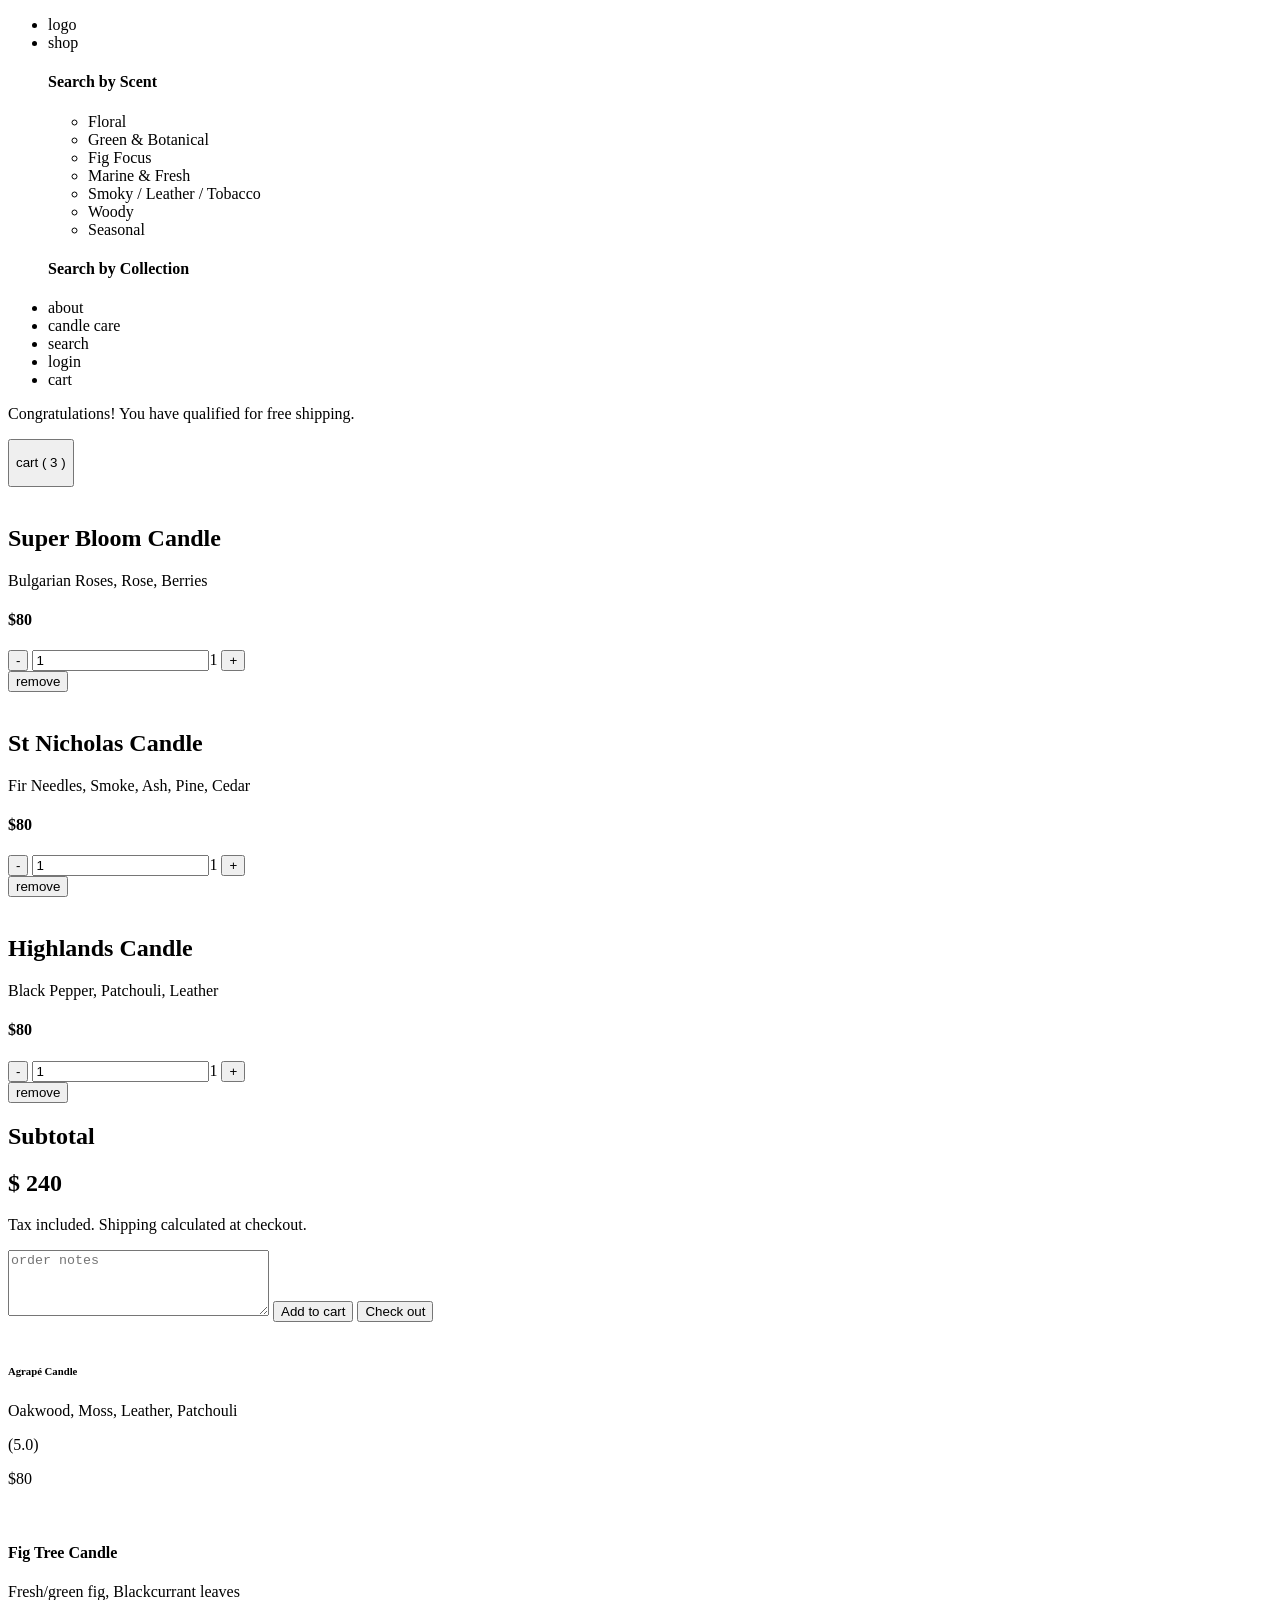
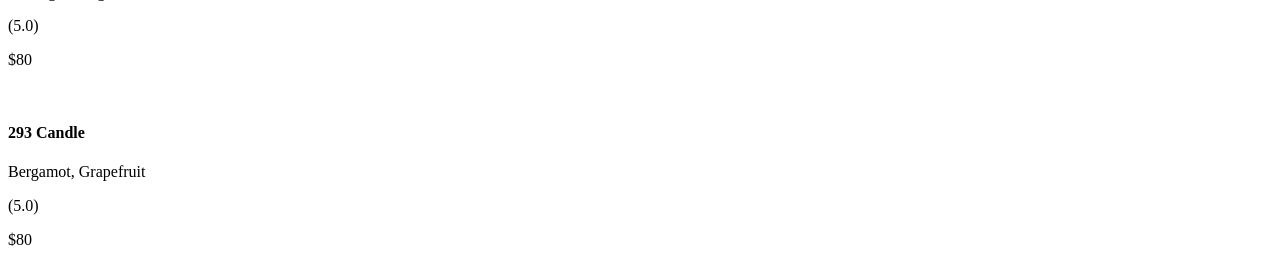
==== cart.html @ 60211997 "finish cart html" ====
<!DOCTYPE html>
<html lang="en">
<head>
  <meta charset="UTF-8" />
  <meta name="viewport" content="width=device-width, initial-scale=1.0"/>
  <title>SOH Melbourne</title>
  <link rel="stylesheet" href="" />
  <script src="" defer></script>
</head>

<body>
    <!--nav-->
<nav>
        <ul class="nav-menu">
            <li class="nav-item">logo</li>
            <li class="nav-item">shop

                <!--the whole dropdown section-->
                <div class="dropdown">

                    <!--one column in drop down section-->
                    <div class="dropdown-column">
                        <h4>Search by Scent</h4>
                        <ul>
                            <li>Floral</li>
                            <li>Green & Botanical</li>
                            <li>Fig Focus</li>
                            <li>Marine & Fresh</li>
                            <li>Smoky / Leather / Tobacco</li>
                            <li>Woody</li>
                            <li>Seasonal</li>
                        </ul>
                    </div>

                    <div class="dropdown-column">
                        <h4>Search by Collection</h4>
                    </div>
                </div>
            </li>

            <li class="nav-item">about</li>
            <li class="nav-item">candle care</li>
            <li class="nav-item">search</li>
            <li class="nav-item">login</li>
            <li class="nav-item">cart</li>
        </ul>
</nav>

<p>Congratulations! You have qualified for free shipping.</p>

<div class="cart-afteradding">
    <button class="clicking">
        <p>
            cart ( <span class="cart-count">3</span> )
        </p>
    </button>
</div>

<!--cart left products-->
<div class="cart-left">

    <!--product 1-->
    <div class="product">
        <img src="" alt="">

        <div class="product-info">
            <h2 class="product-name">Super Bloom Candle</h2>
            <p class="product-scents">Bulgarian Roses, Rose, Berries</p>
            <h4 class="product-price">$80</h4>

            <div class="quantity-count">
                <button type="button" name="minus" onclick>-</button>
                <input type="number" name="quantity-in-cart" value="1" min="0" class="quantity-in-cart">1
                <button type="button" name="plus" onclick>+</button>
            </div>

            <button class="remove" type="button" name="remove">remove</button>
        </div>

    </div>

    <!--product 2-->
    <div class="product">
        <img src="" alt="">

        <div class="product-info">
            <h2 class="product-name">St Nicholas Candle</h2>
            <p class="product-scents">Fir Needles, Smoke, Ash, Pine, Cedar</p>
            <h4 class="product-price">$80</h4>

            <div class="quantity-count">
                <button type="button" name="minus" onclick>-</button>
                <input type="number" name="quantity-in-cart" value="1" min="0" class="quantity-in-cart">1
                <button type="button" name="plus" onclick>+</button>
            </div>

            <button class="remove" type="button" name="remove">remove</button>
        </div>
        
    </div>

    <!--product 3-->
    <div class="product">
        <img src="" alt="">

        <div class="product-info">
            <h2 class="product-name">Highlands Candle</h2>
            <p class="product-scents">Black Pepper, Patchouli, Leather</p>
            <h4 class="product-price">$80</h4>

            <div class="quantity-count">
                <button type="button" name="minus" onclick>-</button>
                <input type="number" name="quantity-in-cart" value="1" min="0" class="quantity-in-cart">1
                <button type="button" name="plus" onclick>+</button>
            </div>

            <button class="remove" type="button" name="remove">remove</button>
        </div>
        
    </div>


</div>

<!--cart right-->
<div class="cart-right">

    <div class="subtotal">
        <h2 class="subtotal">Subtotal</h2>
        <h2>$ 240</h2>
        <p class="tax">Tax included. Shipping calculated at checkout.</p>
    </div>

    <textarea name="notes" rows="4"cols="30" placeholder="order notes"></textarea>

    <!--add to cart check out button-->
    <button type="button" onclick="">Add to cart</button>
    <button type="button" onclick="">Check out</button>

</div>




<!--recommendations-->
<div class="recommendations">
    <div class="productcards-recommendations">
        <img scr="">
        <h6>Agrapé Candle</h6>
        <p>Oakwood, Moss, Leather, Patchouli</p>
        <p class="rating">(5.0)</p>
        <p class="price">$80</p>
    </div>

    <div class="productcardsinlist">
        <img scr="">
        <h4>Fig Tree Candle</h4>
        <p>Fresh/green fig, Blackcurrant leaves</p>
        <p class="rating">(5.0)</p>
        <p class="price">$80</p>
    </div>

    <div class="productcardsinlist">
        <img scr="">
        <h4>293 Candle</h4>
        <p>Bergamot, Grapefruit</p>
        <p class="rating">(5.0)</p>
        <p class="price">$80</p>
    </div>

</div>

</body>
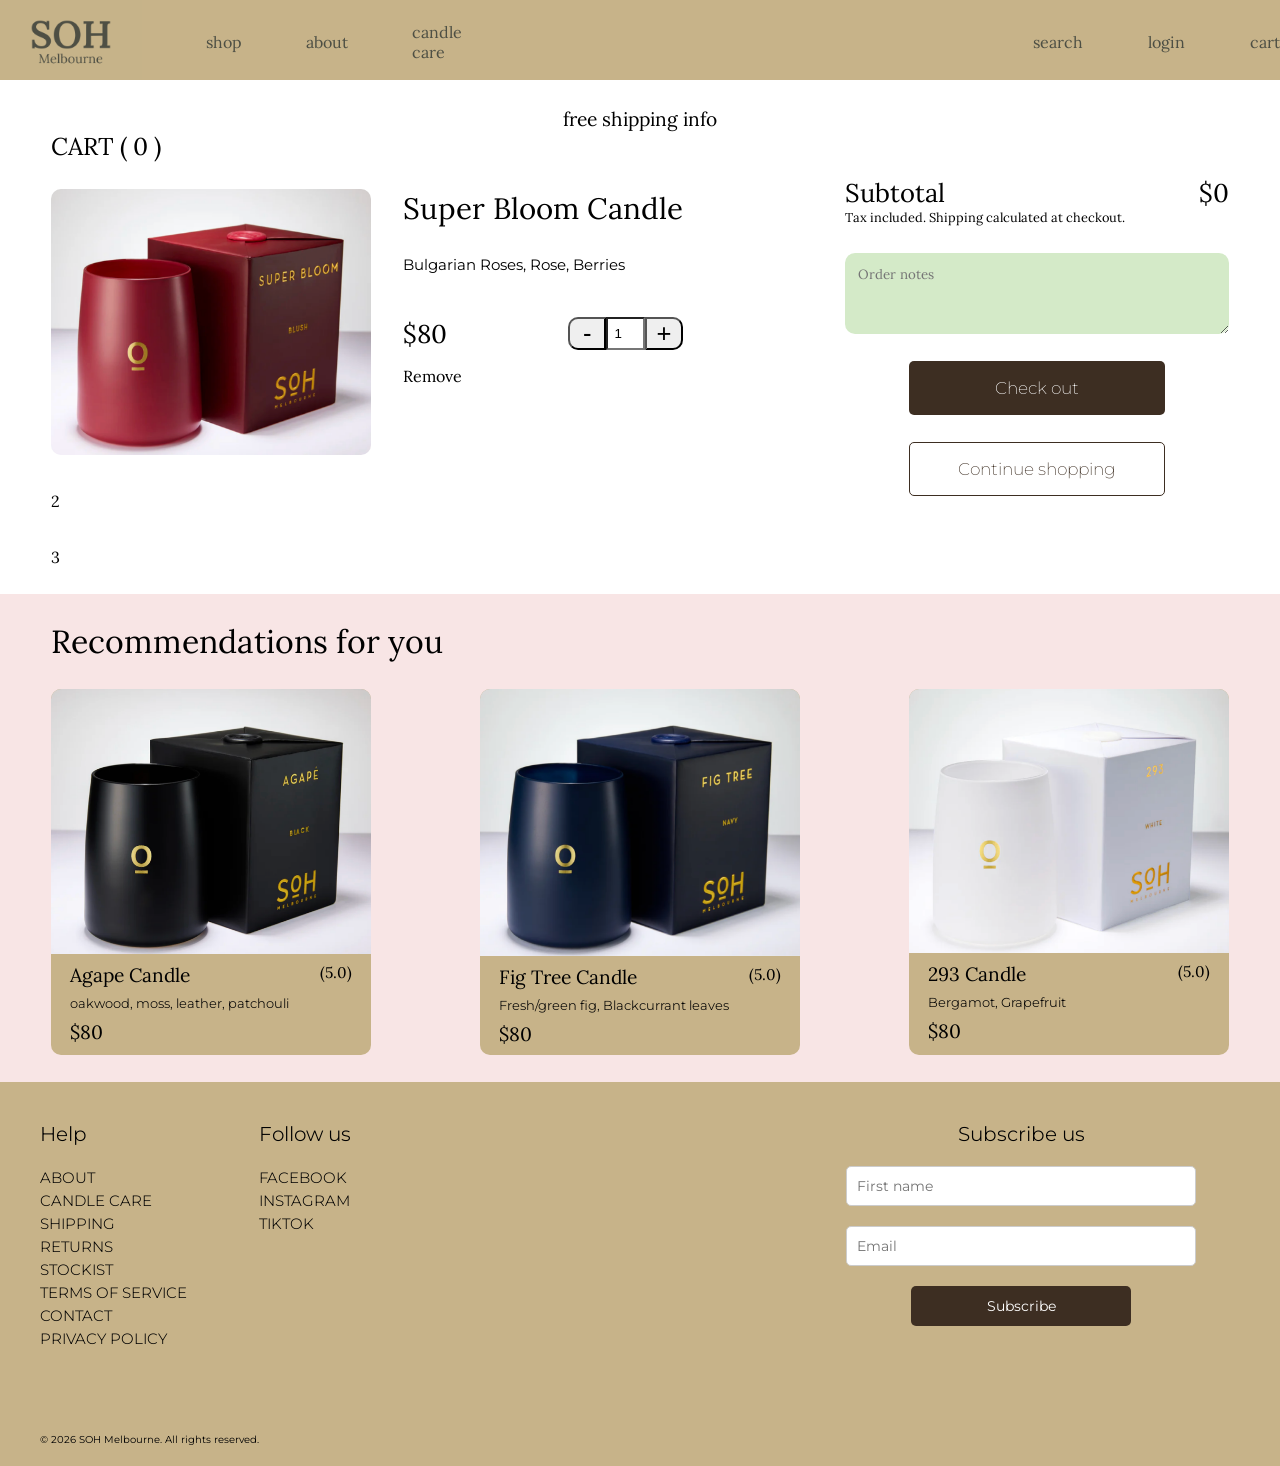
==== commit 1594f236: "finish desktop version" ====
--- a/cart.html
+++ b/cart.html
@@ -3,171 +3,172 @@
 <head>
   <meta charset="UTF-8" />
   <meta name="viewport" content="width=device-width, initial-scale=1.0"/>
-  <title>SOH Melbourne</title>
-  <link rel="stylesheet" href="" />
-  <script src="" defer></script>
+  <title>SOH Melbourne cart</title>
+  <link rel="stylesheet" type="text/css" href="style.css">
+  <link href="https://fonts.googleapis.com/css2?family=DM+Serif+Display:ital@0;1&family=Inter:ital,opsz,wght@0,14..32,100..900;1,14..32,100..900&family=Lora:ital,wght@0,400..700;1,400..700&family=Metal+Mania&family=Montserrat:ital,wght@0,100..900;1,100..900&family=PT+Serif:ital,wght@0,400;0,700;1,400;1,700&family=Pixelify+Sans:wght@400..700&display=swap" rel="stylesheet">
+  <link href="https://fonts.googleapis.com/css2?family=DM+Serif+Display:ital@0;1&family=Inter:ital,opsz,wght@0,14..32,100..900;1,14..32,100..900&family=Lora:ital,wght@0,400..700;1,400..700&family=Metal+Mania&family=Montserrat:ital,wght@0,100..900;1,100..900&family=PT+Serif:ital,wght@0,400;0,700;1,400;1,700&family=Pixelify+Sans:wght@400..700&display=swap" rel="stylesheet">
+  <link href="https://fonts.googleapis.com/css2?family=DM+Serif+Display:ital@0;1&family=Inter:ital,opsz,wght@0,14..32,100..900;1,14..32,100..900&family=Libertinus+Serif+Display&family=Lora:ital,wght@0,400..700;1,400..700&family=Metal+Mania&family=Montserrat:ital,wght@0,100..900;1,100..900&family=PT+Serif:ital,wght@0,400;0,700;1,400;1,700&family=Pixelify+Sans:wght@400..700&display=swap" rel="stylesheet">
+  <script src="script.js" defer></script>
 </head>
 
 <body>
-    <!--nav-->
+<!--nav-->
 <nav>
         <ul class="nav-menu">
-            <li class="nav-item">logo</li>
-            <li class="nav-item">shop
+            <li class="logo"><img src="media/logo.png" alt="soh logo"></li>
+            <li class="nav-item-left">shop</li>
+            <li class="nav-item-left">about</li>
+            <li class="nav-item-left">candle care</li>
 
-                <!--the whole dropdown section-->
-                <div class="dropdown">
-
-                    <!--one column in drop down section-->
-                    <div class="dropdown-column">
-                        <h4>Search by Scent</h4>
-                        <ul>
-                            <li>Floral</li>
-                            <li>Green & Botanical</li>
-                            <li>Fig Focus</li>
-                            <li>Marine & Fresh</li>
-                            <li>Smoky / Leather / Tobacco</li>
-                            <li>Woody</li>
-                            <li>Seasonal</li>
-                        </ul>
-                    </div>
-
-                    <div class="dropdown-column">
-                        <h4>Search by Collection</h4>
-                    </div>
-                </div>
-            </li>
-
-            <li class="nav-item">about</li>
-            <li class="nav-item">candle care</li>
-            <li class="nav-item">search</li>
-            <li class="nav-item">login</li>
-            <li class="nav-item">cart</li>
+            <div class="nav-right">
+                <li class="nav-item-right">search</li>
+                <li class="nav-item-right">login</li>
+                <li class="nav-item-right">cart</li>
+            </div>
         </ul>
 </nav>
 
-<p>Congratulations! You have qualified for free shipping.</p>
+<section class="cart-section">
+    <p id="cart-free-shipping" class="cart-free-shipping">free shipping info</p>
 
-<div class="cart-afteradding">
-    <button class="clicking">
-        <p>
-            cart ( <span class="cart-count">3</span> )
-        </p>
-    </button>
-</div>
+<div class="cart-left-right">
+    <div class="cart-left">
 
-<!--cart left products-->
-<div class="cart-left">
+        <div class="cart-afteradding">
+            <p class="cart-afteradding-number">
+            CART ( <span id="cart-number-current">0</span> )
+            </p>
+        </div>
 
-    <!--product 1-->
-    <div class="product">
-        <img src="" alt="">
+        <div class="cart-items" id="cart-items">
 
-        <div class="product-info">
-            <h2 class="product-name">Super Bloom Candle</h2>
-            <p class="product-scents">Bulgarian Roses, Rose, Berries</p>
-            <h4 class="product-price">$80</h4>
+            <div class="cart-item-one">
+                <img class="cart-item-one-image" src="media/super-bloom-productpage.png" alt="the image of super bloom">
 
-            <div class="quantity-count">
-                <button type="button" name="minus" onclick>-</button>
-                <input type="number" name="quantity-in-cart" value="1" min="0" class="quantity-in-cart">1
-                <button type="button" name="plus" onclick>+</button>
+                <div class="cart-item-right">
+                    <h3 class="cart-item-title">Super Bloom Candle</h3>
+                    <p class="cart-item-scents">Bulgarian Roses, Rose, Berries</p>
+
+                    <div class="cart-row-price-count">
+                        <h3 class="cart-item-price">$80</h3>
+                        <div class="quantity-count">
+                            <button class="cart-quantity-minus" type="button" name="minus" onclick>-</button>
+                            <input class="cart-quantity-input" type="number" name="quantity-in-cart" value="1" min="0">
+                            <button class="cart-quantity-plus" type="button" name="plus" onclick>+</button>
+                        </div>
+                    </div>
+
+                    <button class="remove" type="button" name="remove">Remove</button>
+                </div>
             </div>
 
-            <button class="remove" type="button" name="remove">remove</button>
+            <div>2</div>
+            <div>3</div>
         </div>
-
     </div>
 
-    <!--product 2-->
-    <div class="product">
-        <img src="" alt="">
+    <div class="cart-right">
+            <div class="cart-right-subtotal">
+                <h2 class="cart-right-subtotal-text">Subtotal</h2>
+                <h2 class="cart-right-subtotal-price">$<span id="cart-right-subtotal-count">0</span></h2>
+            </div>
+            <p class="cart-right-tax">Tax included. Shipping calculated at checkout.</p>
 
-        <div class="product-info">
-            <h2 class="product-name">St Nicholas Candle</h2>
-            <p class="product-scents">Fir Needles, Smoke, Ash, Pine, Cedar</p>
-            <h4 class="product-price">$80</h4>
+        <textarea class="order-notes" name="order-notes" rows="4" placeholder="Order notes"></textarea>
 
-            <div class="quantity-count">
-                <button type="button" name="minus" onclick>-</button>
-                <input type="number" name="quantity-in-cart" value="1" min="0" class="quantity-in-cart">1
-                <button type="button" name="plus" onclick>+</button>
-            </div>
-
-            <button class="remove" type="button" name="remove">remove</button>
+        <div class="cart-page-buttons">
+            <button type="button" class="cart-right-check-out">Check out</button>
+            <button type="button" class="cart-right-continue-shopping">Continue shopping</button>
         </div>
-        
     </div>
-
-    <!--product 3-->
-    <div class="product">
-        <img src="" alt="">
-
-        <div class="product-info">
-            <h2 class="product-name">Highlands Candle</h2>
-            <p class="product-scents">Black Pepper, Patchouli, Leather</p>
-            <h4 class="product-price">$80</h4>
-
-            <div class="quantity-count">
-                <button type="button" name="minus" onclick>-</button>
-                <input type="number" name="quantity-in-cart" value="1" min="0" class="quantity-in-cart">1
-                <button type="button" name="plus" onclick>+</button>
-            </div>
-
-            <button class="remove" type="button" name="remove">remove</button>
-        </div>
-        
-    </div>
-
 
 </div>
 
-<!--cart right-->
-<div class="cart-right">
-
-    <div class="subtotal">
-        <h2 class="subtotal">Subtotal</h2>
-        <h2>$ 240</h2>
-        <p class="tax">Tax included. Shipping calculated at checkout.</p>
-    </div>
-
-    <textarea name="notes" rows="4"cols="30" placeholder="order notes"></textarea>
-
-    <!--add to cart check out button-->
-    <button type="button" onclick="">Add to cart</button>
-    <button type="button" onclick="">Check out</button>
-
-</div>
-
+</section>
 
 
 
 <!--recommendations-->
 <div class="recommendations">
-    <div class="productcards-recommendations">
-        <img scr="">
-        <h6>Agrapé Candle</h6>
-        <p>Oakwood, Moss, Leather, Patchouli</p>
-        <p class="rating">(5.0)</p>
-        <p class="price">$80</p>
+    <h2 class="recommendations-title">Recommendations for you</h2>
+    <div class="recommendations-product-cards">
+
+        <a class="recommendations-card" href="">
+            <img class="recommendations-card-image" src="media/agape.png" alt="the image of agape candle">
+            <div class="recommendations-text">
+                <div class="recommendations-card-textandrating">
+                    <p class="recommendations-card-title">Agape Candle</p>
+                    <span class="recommendations-card-rating">(5.0)</span>
+                </div>
+                <p class="recommendations-card-info">oakwood, moss, leather, patchouli</p>
+                <p class="recommendations-card-prices">$80</p>
+            </div>
+        </a>
+
+         <a class="recommendations-card" href="">
+            <img class="recommendations-card-image" src="media/fig-tree.png" alt="the image of Fig Tree Candle">
+            <div class="recommendations-text">
+                <div class="recommendations-card-textandrating">
+                    <p class="recommendations-card-title">Fig Tree Candle</p>
+                    <span class="recommendations-card-rating">(5.0)</span>
+                </div>
+                <p class="recommendations-card-info">Fresh/green fig, Blackcurrant leaves</p>
+                <p class="recommendations-card-prices">$80</p>
+            </div>
+        </a>
+
+        <a class="recommendations-card" href="">
+            <img class="recommendations-card-image" src="media/293.png" alt="the image of 293 Candle">
+            <div class="recommendations-text">
+                <div class="recommendations-card-textandrating">
+                    <p class="recommendations-card-title">293 Candle</p>
+                    <span class="recommendations-card-rating">(5.0)</span>
+                </div>
+                <p class="recommendations-card-info">Bergamot, Grapefruit</p>
+                <p class="recommendations-card-prices">$80</p>
+            </div>
+        </a>
+    </div>
+</div>
+
+<!--footer-->
+<footer>
+
+    <div class="footer-sections">
+        <div class="help">
+            <h4 class="footer-title">Help</h4>
+            <ul class="footer-unordered-list">
+                <li class="footer-list">ABOUT</li>
+                <li class="footer-list">CANDLE CARE</li>
+                <li class="footer-list">SHIPPING</li>
+                <li class="footer-list">RETURNS</li>
+                <li class="footer-list">STOCKIST</li>
+                <li class="footer-list">TERMS OF SERVICE</li>
+                <li class="footer-list">CONTACT</li>
+                <li class="footer-list">PRIVACY POLICY</li>
+            </ul>
+            <p class="footer-copyrights">© 2026 SOH Melbourne. All rights reserved.</p>
+        </div>
+
+        <div class="followus">
+            <h4 class="footer-title">Follow us</h4>
+                <ul class="footer-unordered-list">
+                    <li class="footer-list">FACEBOOK</li>
+                    <li class="footer-list">INSTAGRAM</li>
+                    <li class="footer-list">TIKTOK</li>
+                </ul>
+        </div>
     </div>
 
-    <div class="productcardsinlist">
-        <img scr="">
-        <h4>Fig Tree Candle</h4>
-        <p>Fresh/green fig, Blackcurrant leaves</p>
-        <p class="rating">(5.0)</p>
-        <p class="price">$80</p>
+    <!--subscribe-->
+    <div class="subscribe-section">
+        <h4 class="footer-title-subscribeus">Subscribe us</h4>
+        <form class="subscribe">
+            <input class="subscribe-input" type="text" placeholder="First name" size="20" maxlength="40"/>
+            <input class="subscribe-input" type="text" placeholder="Email" size="20" maxlength="40"/>
+            <button class="subscribe-button" type="submit">Subscribe</button>
+        </form>
     </div>
-
-    <div class="productcardsinlist">
-        <img scr="">
-        <h4>293 Candle</h4>
-        <p>Bergamot, Grapefruit</p>
-        <p class="rating">(5.0)</p>
-        <p class="price">$80</p>
-    </div>
-
-</div>
+</footer>
 
 </body>
--- a/style.css
+++ b/style.css
@@ -0,0 +1,1456 @@
+* {
+    box-sizing: border-box;
+    margin: 0;
+    padding: 0;
+  }
+
+html{
+    overflow-x: hidden;
+}
+body {
+    font-family: 'Lora', 'Montserrat', sans-serif;
+    background-color: #ffffff;
+    color: #000000;
+    overflow-x: hidden;
+  }
+
+/*nav*/
+nav {
+    background-color:#C7B389;
+    color:#4D4F44;
+    font-family:'Lora', 'Montserrat', sans-serif;
+    width: 100%;
+    height: 5rem;
+}
+.nav-menu{
+    display: flex;
+    list-style: none;
+    align-items: center;
+}
+
+.logo img {
+    height: 5rem;
+}
+
+.nav-item-left {
+    height: 5rem;
+    display: flex;
+    align-items: center;
+    margin-left: clamp(1rem, 5vw, 5rem);
+}
+/* drop down section */
+.nav-item-left-shop{
+    height: 5rem;
+    display: flex;
+    align-items: center;
+    margin-left: clamp(1rem, 5vw, 5rem);
+}
+
+.shop-dropdown{
+    position: relative;
+}
+
+.dropdown {
+    position: absolute;
+    display: none; 
+    flex-direction: row;
+    top: 95%; 
+    left: 0;
+    width: 37vw;
+    background-color: #C7B389;
+    padding: 20px 50px;
+    gap: 5vw;
+    margin-bottom: 5vh;
+    z-index: 999; /*To prevent being covered by other elements, the larger the value, the less likely it is to be covered*/
+}
+.dropdown-column{
+    display: flex;
+    flex-direction: column;
+}
+.shop-dropdown.active .dropdown{
+    display: flex; 
+    cursor: pointer;
+}
+.dropdown-column-title{
+    font-size: 1rem;
+    font-weight: 100;
+}
+.dropdown-column-ul{
+    margin-bottom: 5vh;
+}
+.dropdown-column-li {
+    font-size: 0.7rem;
+    list-style: disc;
+    padding-top: 5px;
+    margin-left: 1rem;
+}
+
+.nav-right{
+    display: flex;
+    justify-content: flex-end;
+    margin-left: clamp(0.5rem, 39vw, 45rem);
+}
+
+.nav-item-right {
+    width: auto;
+    height: 4.5rem;
+    display: flex;
+    align-items: center;
+    padding-left: 65px;
+}
+
+/*homepage image and discover*/
+.heroimage{
+    position: relative;
+    width:100%;
+}
+
+.homepage-image{
+    width:100%;
+    height: calc( 100vh - 5rem);
+    display: block;
+}
+
+.hero-text{
+    position: absolute;
+    top: 40%;
+    left: 56%;
+    text-align: center;
+    color: white;
+}
+
+.hero{
+    font-family:'Libertinus Serif Display','Lora',sans-serif;
+    font-size: 25px;
+    font-weight: 20;
+}
+
+.discover-button{
+    background-color: rgba(255, 255, 255);
+    border: solid rgba(255, 255, 255);
+    border-radius: 100px;   
+    color: #000000;
+    padding: 10px 37px;
+    font-family: 'Montserrat','Lora',sans-serif;
+    text-align: center;
+    text-decoration: none;
+    font-size: 15px;
+    margin-top: 50px;
+}
+
+/*freeshipping section*/
+.freeshipping{
+    display: flex;
+    background-color: #D4EAC8;
+    justify-content: center;
+    align-items: center;
+    width:100%;
+    height: clamp(5rem, 6.5vh, 5.9rem);
+    font-family:'Montserrat','Lora',sans-serif;
+    font-size: 15px;
+    font-weight: 300;
+}
+
+/*best sellers section*/
+.bestsellers{
+    display: block;
+    background-color: #ffffff;
+    width: 100%;
+    min-height: 600px;
+    height: auto;
+}
+
+.bestsellers-text{
+    padding: 40px 60px;
+    font-weight: 200;
+    font-size: 30px;
+}
+
+.bestsellers-cards{
+    display: flex;
+    flex-direction: row;
+    justify-content: center;
+    align-items: center;
+}
+
+.productcard-bestsellers{
+    display: flex;
+    flex-direction: column;
+    margin: 10px 100px;
+    width: 400px;
+    height: 400px;
+    background-color: #C7B389;
+    border-radius: 10px;
+}
+
+.product-cards-image{
+    border-radius: 10px 10px 0 0;
+}
+.product-cards-text{
+    padding: 10px 20px;
+}
+
+.product-cards-textandrating{
+    display: flex;
+    flex-direction: row;
+    justify-content: space-between;
+}
+
+.product-cards-title{
+    font-family: 'Lora', 'Montserrat', sans-serif;
+    font-weight: 100;
+    font-size: 20px;
+}
+
+.product-cards-rating{
+    font-family: 'Lora', 'Montserrat', sans-serif;
+    font-weight: 50;
+    font-size: 15px;
+}
+
+.product-cards-info{
+    font-family: 'Montserrat','Lora',sans-serif;
+    font-weight: 350;
+    font-size: 14px;
+    padding: 10px 0 15px 0;
+}
+
+.product-cards-prices{
+    font-family: 'Lora', 'Montserrat', sans-serif;
+    font-weight: 50;
+    font-size: 25px;
+}
+
+/*featured collections scetion*/
+.featured-collections{
+    background-color: #F8E5E5;
+    width: 100%;
+    height: 600px;
+}
+
+.featured-title{
+    padding: 40px 40px 20px 60px;
+    font-weight: 200;
+    font-size: 30px;
+}
+
+.collection-allcards{
+    display: flex;
+    flex-direction: column;
+    justify-content: center;
+    align-items: center;
+}
+.collectioncards{
+    display: flex;
+    flex-direction: row;
+    width: 80%;
+    height: 170px;
+    margin: 20px 100px 50px 100px;
+    border-radius: 10px;
+    background-color: #C7B389;
+}
+
+.collection-cards-image{
+    width: 60%;
+    height: 170px;
+    border-radius: 10px 0 0 10px;
+}
+
+.collection-cards-text{
+    font-size: 20px;
+    font-weight: 50;
+    padding: 70px 70px 50px 90px;
+}
+
+/*about us section*/
+.aboutus{
+    display: block;
+    background-color: #ffffff;
+    width: 100%;
+    height: 650px;
+}
+
+.aboutus-allcards{
+    display: flex;
+    flex-direction: row;
+    justify-content: center;
+    align-items: center;
+}
+
+.aboutuscards{
+    width: 600px;
+    height: 400px;
+    margin: 0 20px;
+}
+
+.aboutus-title{
+    padding: 40px 40px 20px 0;
+    font-weight: 200;
+    font-size: 30px;
+}
+
+.aboutus-cards-allinfo{
+    display: flex;
+    flex-direction: row;
+}
+.aboutus-image{
+    width: 400px;
+    height: 500px;
+    border-radius: 10px;
+}
+.aboutus-text{
+    font-family: 'Montserrat','Lora',sans-serif;
+    font-weight: 350;
+    font-size: 15px;
+    padding: 0 20px 0 20px;
+}
+
+.aboutus-textandreadmore{
+    display: flex;
+    flex-direction: column;
+}
+.read-more{
+    font-family: 'Montserrat','Lora',sans-serif;
+    font-weight: 500;
+    font-size: 15px;
+    padding: 35px 20px 0 20px;
+}
+
+/* footer */
+footer{
+    display: flex;
+    flex-direction: row;
+    background-color: #C7B389;
+    width: 100%;
+    height: auto;
+}
+
+.footer-sections{
+    display: flex;
+    flex-direction: row;
+    padding: 40px 20px 20px 40px;  
+}
+
+.footer-title{
+    font-weight: 350;
+    font-size: 20px;
+    font-family: 'Montserrat','Lora',sans-serif;
+}
+
+.footer-unordered-list{
+    list-style: none;
+    padding: 20px 0;
+    font-family: 'Montserrat','Lora',sans-serif;
+    font-weight: 325;
+    font-size: 15px;
+}
+
+.footer-list{
+    padding: 2px 0;
+}
+
+.footer-copyrights{
+    font-size: 10px;
+    padding-top: 7vh;
+    font-family: 'Montserrat','Lora',sans-serif;
+}
+
+.subscribe-section{
+    width: 300px;
+    display: flex;
+    flex-direction: column;
+    align-items: center;
+    padding: 40px 0 0 0;
+    margin-left: 500px;
+}
+
+.footer-title-subscribeus{
+    font-weight: 350;
+    font-size: 20px;
+    font-family: 'Montserrat','Lora',sans-serif;
+    padding-bottom: 20px;
+}
+
+.subscribe{
+    display: flex;
+    flex-direction: column;
+    align-items: center;
+    gap: 20px;
+}
+
+.subscribe-input{
+    width: 350px;
+    height: 40px;
+    padding: 8px 10px;
+    font-family: 'Montserrat','Lora',sans-serif;
+    font-size: 14px;
+    border: 1px solid #ccc;
+    border-radius: 5px;
+}
+
+.subscribe-button{
+    width: 220px;
+    height: 40px;
+    font-family: 'Montserrat','Lora',sans-serif;
+    font-size: 14px;
+    background-color: #3D2E22;
+    color: white;
+    border: none;
+    border-radius: 5px;
+    cursor: pointer;
+}
+
+/*product lists page*/
+
+/*filters*/
+.filters{
+    display: flex;
+    display: row;
+    width: 100%;
+    height: 50px;
+    background-color: #ffffff;
+    color: #000000;
+    font-family: 'Lora', 'Montserrat', sans-serif;
+    font-weight: 100;
+}
+
+/*filter-quantity*/
+.filter-quantity{
+    display: flex;
+    align-items: center;
+    padding-left: 20px;
+    width: 25%;
+    border-right: 1px solid #D4EAC8;
+    border-bottom: 1px solid #D4EAC8;
+}
+
+
+/*filter-price*/
+.filter-price{
+    display: flex;
+    align-items: center;
+    gap: 130px;
+    padding-left: 20px;
+    width: 25%;
+    border-left: 1px solid #D4EAC8;
+    border-right: 1px solid #D4EAC8;
+    border-bottom: 1px solid #D4EAC8;
+}
+.filter-price-inputs{
+    display: flex;
+    align-items: center;
+    gap: 10px;
+}
+.filter-price-number{
+    width: 50px;
+    height: 20px;
+    text-align: center;
+    border: none;
+    outline: none;
+    cursor: text;
+    font-family: 'Lora', 'Montserrat', sans-serif;
+    font-size: 15px;
+}
+.filter-price-number::-webkit-outer-spin-button,
+.filter-price-number::-webkit-inner-spin-button{
+    -webkit-appearance: none;
+    margin: 0;
+}
+.filter-price-number[type=number]{
+    -moz-appearance: textfield;
+}
+
+
+/*filter-sortby*/
+.filter-sortby{
+    position: relative;
+    display: flex;
+    align-items: center;
+    width: 25%;
+    border-left: 1px solid #D4EAC8;
+    border-right: 1px solid #D4EAC8;
+    border-bottom: 1px solid #D4EAC8;
+    background-color: #ffffff;
+}
+.filter-sortby-title{
+    cursor: pointer;
+    display: flex;
+    align-items: center;
+    padding-left: 20px;
+}
+.filter-sortby-right{
+    display: flex;
+    align-items: center;
+    gap: 150px;
+}
+.filter-featured-text{
+    padding-right: 10px;
+}
+.filter-arrow{
+    display: inline-block;
+    transition: transform 0.3s ease;
+} /* displayed normally, smooth animation when rotated*/
+.filter-sortby.active .filter-arrow{
+    transform: rotate(180deg);
+}
+.filter-sortby.active{
+    background-color: #C7B389;
+}
+.sortby-dropdown {
+    position: absolute;
+    top: 100%; /* where does it start from the parent element */
+    left: 0;
+    width: 100%; /*compared to the parent element of relative*/
+    background-color: #C7B389;
+    display: none;
+    z-index: 999; /*To prevent being covered by other elements, the larger the value, the less likely it is to be covered*/
+    border-top: 1px solid #D4EAC8;
+}
+.filter-sortby.active .sortby-dropdown {
+   display: block;
+   padding: 20px 0 20px 50px;
+   cursor: pointer;
+}
+.filter-sortby.active .filter-sortby-li{
+    margin-bottom: 5px;
+    font-size: 15px;
+}
+
+/*filters-collection*/
+.filter-collection{
+    position: relative;
+    display: flex;
+    align-items: center;
+    width: 25%;
+    border-left: 1px solid #D4EAC8;
+    border-right: 1px solid #D4EAC8;
+    border-bottom: 1px solid #D4EAC8;
+    background-color: #ffffff;
+}
+.filter-collection-title{
+    cursor: pointer;
+    display: flex;
+    align-items: center;
+    padding-left: 20px;
+    gap: 180px;
+}
+
+.filter-collection.active .filter-arrow{
+    transform: rotate(180deg);
+}
+.filter-collection.active{
+    background-color: #C7B389;
+}
+.filter-collection-dropdown {
+    position: absolute;
+    top: 100%; /* where does it start from the parent element */
+    left: 0;
+    width: 100%; /*compared to the parent element of relative*/
+    background-color: #C7B389;
+    display: none;
+    z-index: 999; /*To prevent being covered by other elements, the larger the value, the less likely it is to be covered*/
+    border-top: 1px solid #D4EAC8;
+}
+.filter-collection.active .filter-collection-dropdown {
+   display: block;
+   padding: 20px 0 20px 50px;
+   cursor: pointer;
+}
+.filter-collection.active .filter-collection-li{
+    margin-bottom: 5px;
+    font-size: 15px;
+}
+
+/*breadcrumb*/
+.breadcrumbs-menu-unoderedlists{
+    list-style: none;
+    padding-left: 20px;
+    padding-top: 10px;
+    display: flex;
+    flex-direction: row;
+    gap: 5px;
+}
+.breadcrumbs-a,
+.breadcrumbs-a:hover,
+.breadcrumbs-a:visited{
+    text-decoration: none;
+    color: #4D4F44;
+}
+
+/*product list card*/
+.productlists-allcards{
+    display: flex;
+    flex-direction: column;
+
+}
+.productlists-onerow{
+    display: flex;
+    flex-direction: row;
+    justify-content: space-between;
+
+}
+
+.productlists-card{
+    display: flex;
+    flex-direction: column;
+    margin: 30px auto;
+    width: 300px;
+    height: 370px;
+    background-color: #D4EAC8;
+    border-radius: 10px;
+    text-decoration: none;
+    color: #000000;
+}
+
+.productlists-card-image{
+    border-radius: 10px 10px 0 0;
+}
+
+.productlists-text{
+    padding: 10px 20px;
+}
+
+.productlists-card-textandrating{
+    display: flex;
+    flex-direction: row;
+    justify-content: space-between;
+}
+
+.productlists-card-title{
+    font-family: 'Lora', 'Montserrat', sans-serif;
+    font-weight: 100;
+    font-size: 20px;
+}
+
+.productlists-card-rating{
+    font-family: 'Lora', 'Montserrat', sans-serif;
+    font-weight: 50;
+    font-size: 15px;
+}
+
+.productlists-card-info{
+    font-family: 'Montserrat','Lora',sans-serif;
+    font-weight: 350;
+    font-size: 14px;
+    padding: 10px 0 10px 0;
+}
+
+.productlists-card-prices{
+    font-family: 'Lora', 'Montserrat', sans-serif;
+    font-weight: 50;
+    font-size: 20px;
+}
+
+
+
+/*product page*/
+.product-information-layout{
+    display: flex;
+    flex-direction: row;
+}
+.product-image-section{
+    display: flex;
+    flex-direction: column;
+    margin-top: clamp(1rem, 3vh,10rem);
+    margin-left: clamp(1.5rem, 7vw,10rem);
+    margin-bottom: clamp(1.5rem, 3vh,10rem);
+}
+.product-image{
+    border-radius: 10px 10px 0 0;
+    width: clamp(10rem, 40vw, 60rem);
+}
+.product-image-bottom{
+    border-radius: 0 0 10px 10px;
+    width: clamp(10rem, 40vw, 60rem);
+}
+
+.product-detailed-information{
+    display: flex;
+    flex-direction: column;
+    margin-top: clamp(1rem, 3vh,10rem);
+    margin-left: clamp(1.5rem, 5vw,10rem);
+    margin-bottom: clamp(1.5rem, 3vh,10rem);
+}
+.textinfo-title{
+    font-size: clamp(0.625rem, 5vw, 2.8rem); 
+    padding-bottom: clamp(2rem, 5vh, 3.7rem);
+    font-weight: 100;
+}
+.textinfo-p{
+    font-size: clamp(0.5rem, 1.5vw, 1.5rem);
+    font-weight: 100;
+}
+.textinfo-fragrance-section{
+    margin-top: clamp(1rem, 10vh, 2.8rem);
+}
+.textinfo-fragrance-title{
+    font-size: clamp(0.5rem, 2vw, 5rem);
+    padding-bottom: clamp(1rem, 1.5vh, 2rem);
+    font-weight: 300;
+}
+.textinfo-p-kg{
+    font-size: clamp(0.5rem, 1.5vw, 1.5rem);
+    font-weight: 100;
+    margin:clamp(1rem, 10vh, 2.8rem) 0;
+}
+
+/* product page description dropdown section*/
+.product-description{
+    display: flex;
+    flex-direction: column;
+    width: clamp(10rem, 45vw, 36rem);
+    background-color: #D4EAC8;
+    margin-bottom: clamp(1rem, 6vh, 4rem);
+}
+
+.product-description-one,.product-description-two,.product-description-three{
+    display: flex;
+    flex-direction: column;
+}
+.product-description-trigger,.product-description-trigger-two,.product-description-trigger-three{
+    height: clamp(1rem, 6vh, 4rem);
+    border-bottom:0.5px solid #000000;
+    display: flex;
+    align-items: center;
+    cursor: pointer;
+    padding-left: clamp(0.1rem, 2vw, 2rem);
+}
+.product-description-title, .product-description-title-two, .product-description-title-three{
+    font-size: clamp(0.5rem, 1.5vw, 1.5rem) ;
+    font-weight: 100;
+}
+.product-description-dropdown-section, .product-description-dropdown-section-two, .product-description-dropdown-section-three{
+    display: none;
+    width: 100%;
+    background-color: #D4EAC8;
+}
+.product-description-one.active .product-description-dropdown-section,
+.product-description-two.active .product-description-dropdown-section-two,
+.product-description-three.active .product-description-dropdown-section-three{
+    cursor: pointer;
+    display: block;
+    padding: clamp(0.8rem, 2vh, 1.5rem) clamp(0.1rem, 4vw, 3.6rem);
+    border-bottom: 0.5px solid #000000;
+}
+.product-description-dropdown, 
+.product-description-dropdown-two,
+.product-description-dropdown-three{
+    font-size: clamp(0.5rem, 1vw, 1rem);
+    font-family: 'Montserrat','Lora',sans-serif;
+    line-height: 1.4;
+}
+
+.product-list-buttons{
+    display: flex;
+    flex-direction: column;
+    align-items: center;
+}
+.add-to-cart,.check-out{
+    width: clamp(5rem, 30vw, 28rem);
+    height: clamp(1rem, 6vh, 4rem);
+    border: none;
+    background-color: #3D2E22;
+    color: #ffffff;
+    font-family: 'Montserrat','Lora',sans-serif;
+    font-size: clamp(0.5rem, 1.5vw, 1.5rem);
+    font-weight: 200;
+    border-radius: 5px;
+    margin-bottom: clamp(0.5rem, 2vh,1.5rem);
+}
+
+.feedback{
+    display: flex;
+    flex-direction: column;
+    width:100%;
+    margin: 0 auto;    
+ }
+.feedback-title-section{
+    width: 100%;
+    text-align: center;
+}
+.feedback-title{
+    font-size: clamp(0.625rem, 5vw, 2.8rem); 
+    padding: clamp(0.5rem, 2vh, 2.7rem) 0;
+    font-weight: 100;
+}
+
+.feedback-title-rating{
+    font-size: clamp(0.5rem, 1.5vw, 1.5rem) ;
+    color: rgba(0, 0, 0, 0.5);
+    padding-bottom: clamp(0.1rem, 1vh, 0.8rem);
+}
+
+.feedback-title-button, .load{
+    width: clamp(3rem, 20vw, 19rem);
+    height: clamp(0.7rem, 4vh, 2.7rem);
+    border: none;
+    background-color: #C7B389;
+    color: #000000;
+    font-size: clamp(0.5rem, 1.5vw, 1.5rem);
+    font-weight: 100;
+    border-radius: 5px;
+    font-family: 'Lora', 'Montserrat', sans-serif;
+    margin-bottom: clamp(0.5rem, 3vh, 2rem);
+}
+
+.feedback-filter{
+    display: flex;
+    justify-content: flex-start;
+    align-items: center;
+    border-bottom:1px solid #D4EAC8;
+    border-top: 1px solid #D4EAC8;
+    padding: clamp(0.1rem, 1vh, 0.8rem) clamp(0.2rem, 4vw, 3.7rem);
+}
+
+.feedback-filter-text{
+    font-size: clamp(0.5rem, 1.3vw, 1.3rem);
+}
+
+.reviews-jessie{
+    display: flex;
+    flex-direction: row;
+    justify-content: space-between;
+    font-family: 'Montserrat','Lora',sans-serif;
+    padding: clamp(0.5rem, 2vh, 1.5rem) clamp(0.2rem, 4vw, 3.7rem);
+    border-bottom: 1px solid #D4EAC8;
+}
+.review-rate{
+    font-size: clamp(0.5rem, 2vw, 2rem);
+    padding-bottom: clamp(0.1rem, 1vh, 0.8rem);
+    font-weight:bold;
+}
+.review-name{
+    display: flex;
+    gap: clamp(0.2rem, 0.8vw, 0.8rem);
+    font-size: clamp(0.4rem, 1.4vw, 1.4rem);
+    padding-bottom: clamp(0.1rem, 1vh, 0.8rem);
+}
+.review-verified{
+    width: clamp(0.8rem, 9vw, 8.2rem);
+    height: clamp(0.4rem, 2vh, 1.3rem);
+    border: none;
+    background-color: #C7B389;
+    color: #000000;
+    border-radius: 20px;
+    display: inline-flex;
+    align-items: center;
+    justify-content: center;
+    font-size: clamp(0.3rem, 1vw, 1rem);
+}
+.review-comments{
+    font-size: clamp(0.4rem, 1.4vw, 1.4rem);
+    font-weight: 500;
+    padding-bottom: clamp(0.1rem, 0.8vh, 0.52rem)
+}
+.review-content, .reviews-right{
+    font-size: clamp(0.4rem, 1.4vw, 1.4rem);
+}
+.load-section{
+    width: 100%;
+    text-align: center; 
+    padding-top: clamp(0.5rem, 3vh, 2rem);
+}
+
+.recommendations{
+    background-color: #F8E5E5;
+    display: flex;
+    flex-direction: column;
+    padding:clamp(0.5rem, 3vh, 2rem) clamp(0.2rem, 4vw, 3.7rem);
+}
+
+.recommendations-title{
+    font-size: clamp(0.8rem, 2.5vw, 2.3rem);
+    font-weight: 100;
+}
+
+.recommendations-product-cards{
+    display: flex;
+    flex-direction: row;
+    justify-content: space-between;
+}
+
+.recommendations-card{
+    display: flex;
+    flex-direction: column;
+    margin-top:clamp(0.5rem, 3vh, 2rem);
+    width: clamp(7rem, 25vw, 23rem);
+    height: auto;
+    background-color: #C7B389;
+    border-radius: 10px;
+    text-decoration: none;
+    color: #000000;
+}
+
+.recommendations-card-image{
+    width: 100%;
+    height: auto;
+    display: block;
+    border-radius: 10px 10px 0 0;
+}
+.recommendations-text{
+    padding: clamp(0.1rem, 1vh, 0.7rem) clamp(0.1rem, 1.5vw, 1.4rem) ;
+}
+
+.recommendations-card-textandrating{
+    display: flex;
+    flex-direction: row;
+    justify-content: space-between;
+}
+
+.recommendations-card-title, .recommendations-card-prices{
+    font-family: 'Lora', 'Montserrat', sans-serif;
+    font-weight: 100;
+    font-size: clamp(0.5rem, 1.5vw, 1.4rem);
+}
+
+.recommendations-card-rating{
+    font-family: 'Lora', 'Montserrat', sans-serif;
+    font-weight: 50;
+    font-size: clamp(0.4rem, 1.2vw, 1.2rem);
+}
+
+.recommendations-card-info{
+    font-family: 'Montserrat','Lora',sans-serif;
+    font-weight: 350;
+    font-size: clamp(0.3rem, 1vw, 1.2rem);
+    padding: clamp(0.1rem, 1vh, 0.7rem) 0;
+}
+
+/*quick cart section*/
+.quick-cart-section{
+    display: flex;
+    flex-direction: column;
+    gap: clamp(0.5rem, 1.5vh ,1rem);
+    width: clamp(10rem,33vw,30rem);
+    height: auto;
+    background-color: #C7B389;
+    padding: clamp(.1rem, 2vh, 1.3rem);
+    border-radius: 0 0 10px 10px;
+}
+.quick-cart-afteradding-number{
+    font-size: clamp(0.5rem, 1.5vw, 1.5rem);
+}
+.quick-cart-free-shipping{
+    font-size: clamp(0.4rem, 1vw, 1rem);
+    font-weight: 100;
+    padding: clamp(0.1rem,1vw,0.9rem) 0;
+}
+.quick-cart-items{
+    display: flex;
+    flex-direction: column;
+    gap: clamp(0.1rem, 2vh, 1.3rem);
+}
+.quick-cart-item-one{
+    display: flex;
+    flex-direction: row;
+    gap:clamp(0.1rem, 1.5vw, 1.4rem);
+}
+.quick-cart-item-one-image{
+    width: clamp(4rem, 15vw, 14rem);
+    height: clamp(3rem, 17vh,11rem);
+    border-radius: 10px;
+}
+.quick-cart-item-right{
+    display: flex;
+    flex-direction: column;
+    justify-content: space-between;
+}
+.quick-cart-item-title{
+    font-size: clamp(0.5rem, 1.2vw, 1.5rem);
+    font-weight: 100;
+        padding-bottom: clamp(0.1rem, 0.5vh, 0.4rem);
+}
+.quick-cart-item-scents{
+    font-size: clamp(0.4rem, 1vw, 1rem);
+    font-family: 'Montserrat','Lora',sans-serif;
+}
+.quick-cart-row-price-count{
+    display: flex;
+    flex-direction: row;
+    justify-content: space-between;
+}
+.quick-cart-item-price{
+    font-size:clamp(0.5rem, 1.5vw, 1.5rem);
+    font-weight: 100;
+}
+.quick-quantity-count{
+    display: flex;
+    flex-direction: row;
+}
+.quick-cart-quantity-minus{
+    width: clamp(0.5rem, 3.7vw, 3.7rem);
+    border-radius: 10px 0 0 10px;
+    font-size: clamp(0.5rem, 1.3vw, 1.2rem);
+    border: none;
+}
+.quick-cart-quantity-input{
+    width: clamp(0.5rem, 3vw, 2.7rem);
+    border-radius: 0;
+    border: none;
+    text-align: center;
+}
+.quick-cart-quantity-plus{
+    width: clamp(0.5rem, 3.7vw, 3.7rem);
+    border-radius: 0 10px 10px 0;
+    border: none;
+    font-size: clamp(0.5rem, 1.3vw, 2.3rem);
+}
+.quick-cart-subtotal{
+    display: flex;
+    flex-direction: column;
+    border-top: 1px solid #000000;
+    margin-top: clamp(0.1rem, 2vh, 1.3rem);
+}
+.quick-cart-right-subtotal{
+    display: flex;
+    flex-direction: row;
+    justify-content: space-between;
+    padding: clamp(0.1rem, 2vh, 1.3rem);
+}
+.quick-cart-right-subtotal-text, .quick-cart-right-subtotal-price{
+    font-size: clamp(0.5rem, 1.2vw, 1.5rem);
+    font-weight: 100;
+}
+.quick-cart-right-tax{
+    font-size: clamp(0.4rem, 1vw, 1rem);
+    padding: 0 0 clamp(0.1rem, 2vh, 1.3rem) clamp(0.1rem, 2vh, 1.3rem);
+}
+.quick-order-notes{
+    background-color: #ffffff;
+    border: none;
+    padding-top: clamp(0.1rem,1vw,0.9rem);
+    padding-left: clamp(0.1rem,1vw,0.9rem);
+    border-radius: 10px;
+    font-family: 'Montserrat','Lora',sans-serif;
+    margin-left: clamp(0.1rem, 2vh, 1.3rem);
+    margin-right: clamp(0.1rem, 2vh, 1.3rem);
+    margin-bottom: clamp(0.5rem, 3vh, 2rem);
+}
+.quick-cart-page-buttons{
+    display: flex;
+    flex-direction: column;
+    justify-content: center;
+    align-items: center;
+    gap: clamp(0.5rem, 2vh, 1.3rem);
+    width: 100%; 
+}
+
+.quick-cart-right-check-out{
+    width: clamp(5rem, 20vw, 18rem);
+    height: clamp(1rem, 4vh, 2.6rem);
+    border: none;
+    background-color: #3D2E22;
+    color: #ffffff;
+    font-family: 'Montserrat','Lora',sans-serif;
+    font-size: clamp(0.5rem, 1.3vw, 1.2rem);
+    font-weight: 200;
+    border-radius: 10px;
+}
+.quick-cart-right-continue-shopping{
+    width: clamp(5rem, 20vw, 18rem);
+    height: clamp(1rem, 4vh, 2.6rem);
+    border: 0.5px solid #3D2E22;
+    background-color: #ffffff;
+    color: #3D2E22;
+    font-family: 'Montserrat','Lora',sans-serif;
+    font-size: clamp(0.5rem, 1.3vw, 1.2rem);
+    font-weight: 200;
+    border-radius: 10px;
+}
+
+/*cart page*/
+.cart-section{
+    display: flex;
+    flex-direction: column;
+    justify-content: center;
+    align-items: center;
+    width: 100%;
+    height: auto;
+    padding:clamp(0.5rem, 3vh, 2rem) clamp(0.2rem, 4vw, 3.7rem);
+}
+.cart-free-shipping{
+    font-size: clamp(0.5rem, 1.5vw, 1.5rem);
+    font-weight: 100;
+}
+.cart-left-right{
+    display: flex;
+    flex-direction: row;
+    width: 100%;
+    height: auto;
+    gap: clamp(2rem, 6vw, 6rem);
+}
+.cart-left{
+    display: flex;
+    flex-direction: column;
+    gap: clamp(0.5rem, 3vh, 2rem);
+    flex: 1; 
+}
+.cart-afteradding-number{
+    font-size: clamp(0.9rem, 1.9vw, 1.75rem);
+}
+.cart-items{
+    display: flex;
+    flex-direction: column;
+    gap: clamp(0.1rem, 4vh, 2.6rem);
+}
+.cart-item-one{
+    display: flex;
+    flex-direction: row;
+    gap:clamp(0.1rem, 2.5vw, 2.3rem);
+}
+.cart-item-one-image{
+    width: clamp(7rem, 25vw, 23rem);
+    height: auto;
+    border-radius: 10px;
+}
+.cart-item-right{
+    display: flex;
+    flex-direction: column;
+    gap: 1rem; 
+}
+.cart-item-title{
+    font-size: clamp(0.9rem, 2.3vw, 2rem);
+    font-weight: 100;
+    padding-bottom: clamp(0.5rem, 1.3vh, 0.9rem);
+}
+.cart-item-scents{
+    font-size: clamp(0.5rem, 1.2vw, 1.1rem);
+    font-family: 'Montserrat','Lora',sans-serif;
+    padding-bottom: clamp(0.5rem, 3vh, 2rem);
+}
+.cart-row-price-count{
+    display: flex;
+    flex-direction: row;
+    justify-content: space-between;
+}
+.cart-item-price{
+    font-size:clamp(0.5rem, 2vw, 1.8rem);
+    font-weight: 100;
+}
+.quantity-count{
+    display: flex;
+    flex-direction: row;
+}
+.cart-quantity-minus{
+    width: clamp(0.5rem, 3vw, 2.7rem);
+    border-radius: 10px 0 0 10px;
+    font-size: clamp(0.5rem, 2vw, 1.8rem);
+}
+.cart-quantity-input{
+    width: clamp(0.5rem, 3vw, 2.7rem);
+    border-radius: 0;
+    text-align: center;
+}
+.cart-quantity-plus{
+    width: clamp(0.5rem, 3vw, 2.7rem);
+    border-radius: 0 10px 10px 0;
+    font-size: clamp(0.5rem, 2vw, 1.8rem);
+}
+.remove{
+    border: none;
+    width: fit-content;
+    font-size: clamp(0.5rem, 1.2vw, 1.1rem);
+    background: none;
+    padding: 0;
+    cursor: pointer;
+    font: inherit;
+    color: inherit;
+}
+
+.cart-right{
+    display: flex;
+    flex-direction: column;
+    padding-top: clamp(0.5rem, 5vh, 3.2rem);
+    width: clamp(20rem, 30vw, 27rem);
+}
+.cart-right-subtotal{
+    display: flex;
+    flex-direction: row;
+    justify-content: space-between;
+}
+.cart-right-subtotal-text, .cart-right-subtotal-price{
+    font-size: clamp(0.7rem, 2vw, 1.9rem);
+    font-weight: 100;
+}
+.cart-right-tax{
+    font-size: clamp(0.5rem, 1vw, 0.9rem);
+    padding-bottom: clamp(0.5rem, 3vh, 2rem);
+}
+.order-notes{
+    background-color: #D4EAC8;
+    border: none;
+    padding-top: clamp(0.1rem,1vw,0.9rem);
+    padding-left: clamp(0.1rem,1vw,0.9rem);
+    border-radius: 10px;
+    font-family: inherit;
+    margin-bottom: clamp(0.5rem, 3vh, 2rem);
+}
+.cart-page-buttons{
+    display: flex;
+    flex-direction: column;
+    justify-content: center;
+    align-items: center;
+    gap: clamp(0.5rem, 3vh, 2rem);
+    width: 100%; 
+}
+
+.cart-right-check-out{
+    width: clamp(5rem, 20vw, 18rem);
+    height: clamp(1rem, 6vh, 3.9rem);
+    border: none;
+    background-color: #3D2E22;
+    color: #ffffff;
+    font-family: 'Montserrat','Lora',sans-serif;
+    font-size: clamp(0.5rem, 1.3vw, 1.2rem);
+    font-weight: 200;
+    border-radius: 5px;
+}
+.cart-right-continue-shopping{
+    width: clamp(5rem, 20vw, 18rem);
+    height: clamp(1rem, 6vh, 3.9rem);
+    border: 0.5px solid #3D2E22;
+    background-color: #ffffff;
+    color: #3D2E22;
+    font-family: 'Montserrat','Lora',sans-serif;
+    font-size: clamp(0.5rem, 1.3vw, 1.2rem);
+    font-weight: 200;
+    border-radius: 5px;
+}
+
+
+/*delivery page*/
+.delivery-page-nav {
+    display: flex;
+    justify-content: center;
+    align-items: center;
+    background-color:#C7B389;
+    color:#4D4F44;
+    font-family:'Lora', 'Montserrat', sans-serif;
+    width: 100%;
+    height: 5rem;
+}
+.delivery-page-nav-image {
+    height: 5rem;
+}
+.delivery-page-main{
+    display: flex;
+    flex-direction: row;
+    min-height:calc(100vh - 5rem);
+}
+.delivery-form{
+    font-family: 'Montserrat','Lora',sans-serif;
+    flex: 1;
+    display: flex;
+    flex-direction: column;
+    padding:clamp(1rem,3vh,2rem) clamp(1rem,4.6vw, 4rem);
+}
+.delivery-form-title{
+    font-size: clamp(0.9rem, 2vw, 1.9rem);
+    font-family: 'Montserrat','Lora',sans-serif;
+}
+
+.delivery-form input{
+  width:100%;
+  height: clamp(0.9rem, 4vh, 2.7rem);
+  border-radius: 10px;
+  padding:clamp(0.3rem, 0.7vw, 0.7rem);
+  margin:clamp(0.5rem, 1.7vh, 1.1rem) 0;
+  border:0.5px solid #000000;
+}
+
+.form-row{
+    display: flex;
+    flex-direction: row;
+    gap: clamp(0.5rem, 1vw, 1rem);
+}
+.form-row .address{
+    width: auto;
+    flex: 3;
+}
+.form-row .postcode{
+    width: auto;
+    flex: 1;
+}
+.form-payment-box{
+    background-color:#D9D9D9;
+    border: 1px solid #000000;
+    border-radius: 10px 10px 0 0;
+    padding: clamp(0.5rem, 1vw, 1rem);
+    margin-top: clamp(0.5rem, 1vw, 1rem);
+}
+.card{
+    font-size: clamp(0.5rem, 1.5vw, 1.5rem);
+    font-weight: 400;
+}
+.form-payment-box-input{
+    background-color:#D9D9D9;
+    margin-bottom: clamp(0.5rem, 1vw, 1rem);
+    border-radius: 0 0 10px 10px;
+    padding: 0 clamp(0.5rem, 1vw, 1rem);
+}
+.form-payment-box-input input{
+    border:none;
+}
+.delivery-page-button{
+    align-self: center;
+}
+.payment-button{
+    width: clamp(2rem, 7vw, 6.5rem);
+    height: clamp(3rem, 4vh, 2.6rem);
+    border-radius: 10px;
+    background-color: #3D2E22;
+    color: #ffffff;
+}
+
+.delivery-right{
+    flex: 2;
+    background-color: #E8E8E8;
+    padding: clamp(0.5rem,3.3vw,3rem);
+}
+.product{
+  display:flex;
+  flex-direction: row;
+  gap:clamp(0.5rem, 1.7vw, 2rem);
+  margin-bottom:clamp(0.5rem, 3vh, 2.5rem);
+  position:relative;
+}
+.img-box{
+  position: relative;
+  width: clamp(3rem, 15vw, 14rem);
+}
+
+.img-box img{
+  width: 100%;
+  display: block;
+  border-radius:8px;
+}
+
+.quantity{
+  --size: clamp(1rem, 2.2vw, 1.62rem);
+  position: absolute;
+  width: var(--size);
+  height: var(--size);
+  top: calc(var(--size) / -2);
+  right: calc(var(--size) / -2);
+  border-radius: 50%;
+  background: white;
+  border: 1px solid #ccc;
+  display: flex;
+  justify-content: center;
+  align-items: center;
+  font-size: calc(var(--size) * 0.45);
+}
+
+.product-info{
+  flex:1;
+  display:flex;
+  justify-content:space-between;
+}
+
+.total-section{ 
+  border-top:1px solid #000000;
+  padding-top:clamp(0.5rem, 1.5vh ,1rem);
+  display: flex;
+  flex-direction: column;
+  align-items: flex-end;
+}
+.subtotal-box,.shipping-box,.total-price-box{
+    width: clamp(10rem,27vw,24.5rem);
+    height: auto;
+    display: flex;
+    justify-content: space-between;
+    margin: clamp(0.4rem, 0.5vw, 0.45rem) 0;
+}
+.delivery-product-name, .delivery-product-price{
+    font-size: clamp(0.9rem, 2.3vw, 2rem);
+    font-weight: 100;
+}
+
+.subtotal-box-text, .subtotal-box-price, .subtotal-shipping,.subtotal-shipping-price{
+    font-size: clamp(0.5rem, 1.5vw, 1.5rem);
+    font-weight: 100;
+}
+
+.delivery-page-total, .delivery-page-total-price{
+    font-size: clamp(0.9rem, 2vw, 1.8rem);
+    font-weight: bold;
+}
+.payment-successfully{
+    display: flex;
+    flex-direction: column;
+    justify-content: center;
+    align-items: center;
+    background-color: #ffffff;
+    min-height: calc(100vh - 4.5rem);
+    gap: clamp(0.5rem, 1.5vh ,1rem);
+    font-family: 'Montserrat','Lora',sans-serif;
+}
+.payment-successfully img{
+    width: clamp(5rem, 10vw, 10rem);
+    height: auto;
+}
+.payment-successfully h3{
+    font-size: clamp(0.9rem, 2vw, 1.8rem);
+    font-weight: 400;
+
+}
+.payment-successfully p{
+    font-size: clamp(0.5rem, 1.5vw, 1.5rem);
+}
+.payment-successfully button{
+    width: clamp(10rem, 25vw, 23rem);
+    height: clamp(3rem, 7vh, 4.5rem);
+    margin-top: clamp(0.5rem, 3vh ,2rem);
+    border-radius: 10px;
+    border: none;
+    background-color: #3D2E22;
+    color: #ffffff;
+    font-size: clamp(0.9rem, 2vw, 1.8rem);
+    font-weight: 100;
+}
+
+
+
+
+
+
+
+
+
+
+
+
+
+
+
+
+
+
+
+
+
+@media (max-width: 390px) {
+    html{
+        overflow-x: hidden;
+    }
+    body{
+        overflow-x: hidden;
+    }
+
+}
+
+
+
+
+
+
+
+
+
+
+
+
+
+
+
+
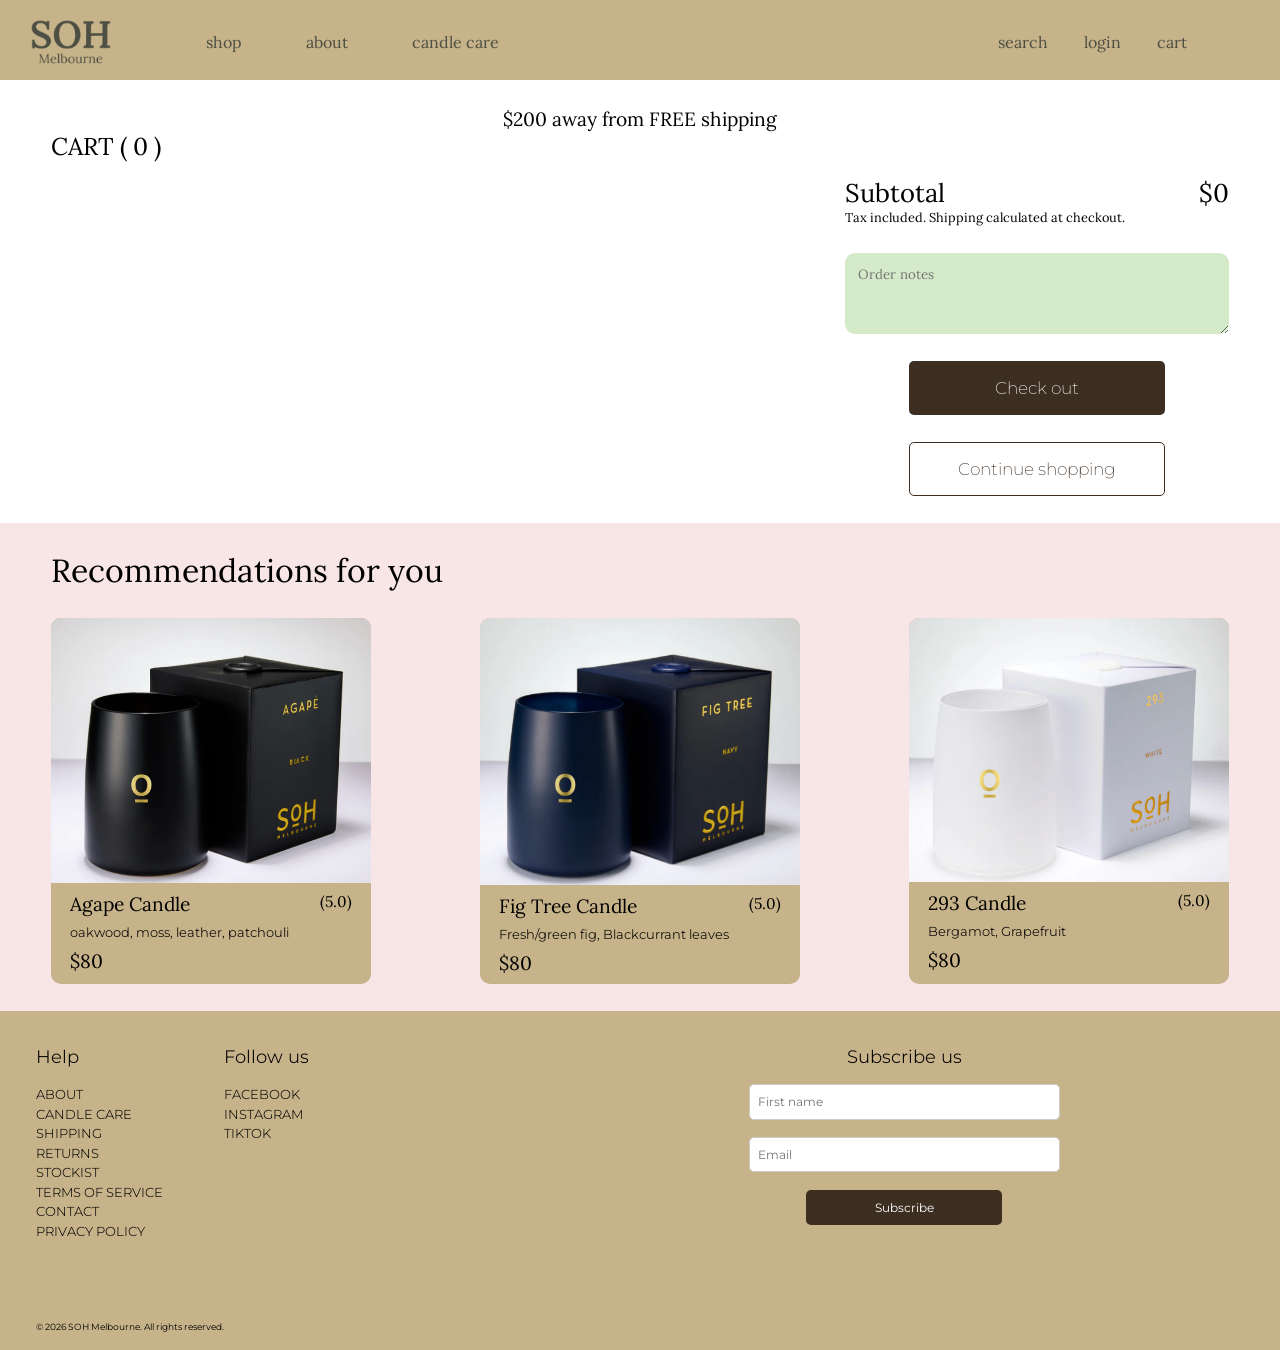
==== commit 79ba1767: "search and filter function" ====
--- a/cart.html
+++ b/cart.html
@@ -40,30 +40,7 @@
             </p>
         </div>
 
-        <div class="cart-items" id="cart-items">
-
-            <div class="cart-item-one">
-                <img class="cart-item-one-image" src="media/super-bloom-productpage.png" alt="the image of super bloom">
-
-                <div class="cart-item-right">
-                    <h3 class="cart-item-title">Super Bloom Candle</h3>
-                    <p class="cart-item-scents">Bulgarian Roses, Rose, Berries</p>
-
-                    <div class="cart-row-price-count">
-                        <h3 class="cart-item-price">$80</h3>
-                        <div class="quantity-count">
-                            <button class="cart-quantity-minus" type="button" name="minus" onclick>-</button>
-                            <input class="cart-quantity-input" type="number" name="quantity-in-cart" value="1" min="0">
-                            <button class="cart-quantity-plus" type="button" name="plus" onclick>+</button>
-                        </div>
-                    </div>
-
-                    <button class="remove" type="button" name="remove">Remove</button>
-                </div>
-            </div>
-
-            <div>2</div>
-            <div>3</div>
+        <div id="cart-items" class="cart-items">
         </div>
     </div>
 
@@ -77,8 +54,8 @@
         <textarea class="order-notes" name="order-notes" rows="4" placeholder="Order notes"></textarea>
 
         <div class="cart-page-buttons">
-            <button type="button" class="cart-right-check-out">Check out</button>
-            <button type="button" class="cart-right-continue-shopping">Continue shopping</button>
+            <button type="button" class="cart-right-check-out" onclick="window.location.href='delivery.html'">Check out</button>
+            <button type="button" class="cart-right-continue-shopping" onclick="window.location.href='productlists.html'">Continue shopping</button>
         </div>
     </div>
 
--- a/style.css
+++ b/style.css
@@ -14,7 +14,7 @@
     overflow-x: hidden;
   }
 
-/*nav*/
+/* nav */
 nav {
     background-color:#C7B389;
     color:#4D4F44;
@@ -39,15 +39,69 @@
     margin-left: clamp(1rem, 5vw, 5rem);
 }
 /* drop down section */
-.nav-item-left-shop{
+.nav-item-left-shop, .nav-item-left-search{
     height: 5rem;
     display: flex;
     align-items: center;
     margin-left: clamp(1rem, 5vw, 5rem);
 }
 
-.shop-dropdown{
+.shop-dropdown, .nav-right{
     position: relative;
+    gap: 4vh;
+}
+
+.search-dropdown-section{
+    position: absolute;
+    display: none; 
+    flex-direction: column;
+    top: 95%; 
+    right: -4.5%;
+    width: clamp(10rem, 30vw, 27rem);
+    background-color: #C7B389;
+    padding: clamp(0.5rem, 1.95vh, 1.3rem);
+    gap: 2vh;
+    z-index: 10000; 
+    height: auto;
+}
+
+.search-dropdown.active .search-dropdown-section{
+    display: flex; 
+    cursor: pointer;
+}
+
+.insert-search{
+    display: flex;
+    flex: row;
+    background-color: rgba(255, 255, 255, 0.5);
+    gap: clamp(0.1rem, 1vw, 1rem);
+    margin-left: clamp(0.5rem, 1.95vh, 1.3rem);
+    margin-right: clamp(0.5rem, 1.95vh, 1.3rem);
+    border-radius: 10px;
+    height: clamp(1rem, 4vh, 2.6rem);
+}
+.search-icon{
+    width: clamp(0.5rem, 2vw, 2rem);
+    height: clamp(0.5rem, 2vw, 2rem);
+    margin: clamp(0.2rem, 0.5vh, 0.35rem);
+}
+.insert-search-text{
+    margin: clamp(0.2rem, 0.7vh, 0.5rem);
+}
+
+.suggestion-search{
+    display: flex;
+    flex-direction: column;
+    margin-left: clamp(0.5rem, 3vh, 2rem);
+    gap: clamp(0.2rem, 0.5vh, 0.35rem);
+}
+.suggestion-search-title{
+    font-size: clamp(0.5rem, 1vw, 1rem);
+    font-weight: 100;
+}
+.suggestion-search-text{
+    font-size: clamp(0.2rem, 0.7vw, 0.8vw);
+    font-weight: 100;
 }
 
 .dropdown {
@@ -56,13 +110,14 @@
     flex-direction: row;
     top: 95%; 
     left: 0;
-    width: 37vw;
+    width: clamp(20rem, 41vw, 37rem);
     background-color: #C7B389;
-    padding: 20px 50px;
-    gap: 5vw;
-    margin-bottom: 5vh;
-    z-index: 999; /*To prevent being covered by other elements, the larger the value, the less likely it is to be covered*/
-}
+    padding: clamp(0.5rem, 1.9vh, 1.3rem) clamp(0.5rem, 3.4vw, 3.2rem);
+    gap: clamp(0.5rem, 5vw, 4.6rem);
+    margin-bottom: clamp(0.5rem, 5vh, 3.3rem);
+    z-index: 10000; /*To prevent being covered by other elements, the larger the value, the less likely it is to be covered*/
+}
+
 .dropdown-column{
     display: flex;
     flex-direction: column;
@@ -72,23 +127,23 @@
     cursor: pointer;
 }
 .dropdown-column-title{
-    font-size: 1rem;
+    font-size: clamp(0.5rem, 1.11vw, 1rem);
     font-weight: 100;
 }
 .dropdown-column-ul{
-    margin-bottom: 5vh;
+    margin-bottom: clamp(0.5rem, 5vh, 3.3rem);
 }
 .dropdown-column-li {
-    font-size: 0.7rem;
+    font-size: clamp(0.3rem, 0.77vw,0.8rem)0.7rem;
     list-style: disc;
-    padding-top: 5px;
-    margin-left: 1rem;
+    padding-top: clamp(0.1rem, 0.5vh, 0.32rem);
+    margin-left: clamp(0.1rem, 0.07vw ,1rem);
 }
 
 .nav-right{
     display: flex;
     justify-content: flex-end;
-    margin-left: clamp(0.5rem, 39vw, 45rem);
+    padding-left: clamp(0.5rem, 39vw, 45rem);
 }
 
 .nav-item-right {
@@ -96,7 +151,7 @@
     height: 4.5rem;
     display: flex;
     align-items: center;
-    padding-left: 65px;
+    padding-left: 65px clamp(2rem, 4.5vw, 4.2rem);
 }
 
 /*homepage image and discover*/
@@ -121,7 +176,7 @@
 
 .hero{
     font-family:'Libertinus Serif Display','Lora',sans-serif;
-    font-size: 25px;
+    font-size: clamp(1rem, 1.73vw,1.57rem);
     font-weight: 20;
 }
 
@@ -130,12 +185,12 @@
     border: solid rgba(255, 255, 255);
     border-radius: 100px;   
     color: #000000;
-    padding: 10px 37px;
+    padding: clamp(0.5rem,0.97vh,1.7rem) clamp(0.5rem, 2.57vw, 2.4rem);
     font-family: 'Montserrat','Lora',sans-serif;
     text-align: center;
     text-decoration: none;
-    font-size: 15px;
-    margin-top: 50px;
+    font-size: clamp(0.5rem, 1vw, 1.1rem);
+    margin-top: clamp(0.5rem, 4.88vh, 3.2rem);
 }
 
 /*freeshipping section*/
@@ -147,7 +202,7 @@
     width:100%;
     height: clamp(5rem, 6.5vh, 5.9rem);
     font-family:'Montserrat','Lora',sans-serif;
-    font-size: 15px;
+    font-size: clamp(0.5rem, 1vw, 1.1rem);
     font-weight: 300;
 }
 
@@ -155,15 +210,15 @@
 .bestsellers{
     display: block;
     background-color: #ffffff;
-    width: 100%;
-    min-height: 600px;
+    width: 100vw;
+    padding-bottom: clamp(1rem, 4.88vh, 3.13rem);
     height: auto;
 }
 
 .bestsellers-text{
-    padding: 40px 60px;
+    padding: clamp(1rem, 3.9vh, 2.6rem) clamp(1rem, 4.17vw, 3.8rem);
     font-weight: 200;
-    font-size: 30px;
+    font-size: clamp(0.5rem, 2.08vw, 1.9rem);
 }
 
 .bestsellers-cards{
@@ -176,18 +231,19 @@
 .productcard-bestsellers{
     display: flex;
     flex-direction: column;
-    margin: 10px 100px;
-    width: 400px;
-    height: 400px;
+    margin: clamp(0.1rem, 0.98vh, 0.63rem) clamp(1rem, 7vw, 6.3rem);
+    width: clamp(10rem, 28vw, 26rem);
     background-color: #C7B389;
     border-radius: 10px;
 }
 
 .product-cards-image{
     border-radius: 10px 10px 0 0;
+    width: 100%;
+    object-fit: cover;
 }
 .product-cards-text{
-    padding: 10px 20px;
+    padding: clamp(0.1rem, 0.98vh, 0.63rem) clamp(0.5rem, 1.39vw, 1.3rem);
 }
 
 .product-cards-textandrating{
@@ -199,39 +255,39 @@
 .product-cards-title{
     font-family: 'Lora', 'Montserrat', sans-serif;
     font-weight: 100;
-    font-size: 20px;
+    font-size: clamp(0.5rem, 1.39vw, 1.3rem);
 }
 
 .product-cards-rating{
     font-family: 'Lora', 'Montserrat', sans-serif;
     font-weight: 50;
-    font-size: 15px;
+    font-size: clamp(0.5rem, 1.04vw, 1rem);
 }
 
 .product-cards-info{
     font-family: 'Montserrat','Lora',sans-serif;
     font-weight: 350;
-    font-size: 14px;
-    padding: 10px 0 15px 0;
+    font-size: clamp(0.2rem, 0.97vw, 0.88rem);
+    padding: clamp(0.1rem, 0.98vh, 0.63rem) 0 clamp(0.5rem, 1.04vw, 1rem) 0;
 }
 
 .product-cards-prices{
     font-family: 'Lora', 'Montserrat', sans-serif;
     font-weight: 50;
-    font-size: 25px;
+    font-size: clamp(0.5rem, 1.74vw, 1.57rem);
 }
 
 /*featured collections scetion*/
 .featured-collections{
     background-color: #F8E5E5;
     width: 100%;
-    height: 600px;
+    height: clamp(20rem, 58.6vh,38rem);
 }
 
 .featured-title{
     padding: 40px 40px 20px 60px;
     font-weight: 200;
-    font-size: 30px;
+    font-size: clamp(0.5rem, 2.08vw, 1.88rem);
 }
 
 .collection-allcards{
@@ -244,22 +300,22 @@
     display: flex;
     flex-direction: row;
     width: 80%;
-    height: 170px;
-    margin: 20px 100px 50px 100px;
+    height: clamp(5rem, 16.6vh, 10.7rem);
+    margin: clamp(0.5rem, 1.39vw, 1.3rem) clamp(1rem, 6.94vw, 6.3rem) clamp(1rem, 4.88vh, 3.2rem) clamp(1rem, 6.94vw, 6.3rem);
     border-radius: 10px;
     background-color: #C7B389;
 }
 
 .collection-cards-image{
     width: 60%;
-    height: 170px;
+    height: clamp(5rem, 16.6vh, 10.7rem);
     border-radius: 10px 0 0 10px;
 }
 
 .collection-cards-text{
-    font-size: 20px;
+    font-size: clamp(0.5rem, 1.39vw, 1.3rem);
     font-weight: 50;
-    padding: 70px 70px 50px 90px;
+    padding: clamp(1rem, 6.83vh, 4.38rem) clamp(1rem, 4.86vw, 4.38rem) clamp(1rem, 4.88vh, 3.2rem) clamp(1rem, 6.25vw, 5.63rem);
 }
 
 /*about us section*/
@@ -267,7 +323,7 @@
     display: block;
     background-color: #ffffff;
     width: 100%;
-    height: 650px;
+    height: clamp(10rem, 63.47vh, 41rem);
 }
 
 .aboutus-allcards{
@@ -278,15 +334,15 @@
 }
 
 .aboutuscards{
-    width: 600px;
-    height: 400px;
-    margin: 0 20px;
+    width: clamp(20rem, 41.67vw,38rem);
+    height: clamp(10rem, 39vh,26rem);
+    margin: 0 clamp(0.5rem, 1.39vw, 1.3rem);
 }
 
 .aboutus-title{
-    padding: 40px 40px 20px 0;
+    padding: clamp(0.5rem, 3.9vh, 2.6rem) clamp(0.5rem, 2.78vw, 2.6rem) clamp(0.5rem, 1.95vh, 1.3rem) 0;
     font-weight: 200;
-    font-size: 30px;
+    font-size: clamp(0.5rem, 2.08vw, 1.88rem);
 }
 
 .aboutus-cards-allinfo{
@@ -294,15 +350,15 @@
     flex-direction: row;
 }
 .aboutus-image{
-    width: 400px;
-    height: 500px;
+    width: clamp(10rem, 27.78vw, 26rem);
+    height: clamp(10rem, 48.83vh, 32rem);
     border-radius: 10px;
 }
 .aboutus-text{
     font-family: 'Montserrat','Lora',sans-serif;
     font-weight: 350;
-    font-size: 15px;
-    padding: 0 20px 0 20px;
+    font-size: clamp(0.2rem, 1.04vw, 1rem);
+    padding: 0 clamp(0.5rem, 1.39vw, 1.3rem) 0 clamp(0.5rem, 1.39vw, 1.3rem);
 }
 
 .aboutus-textandreadmore{
@@ -312,8 +368,8 @@
 .read-more{
     font-family: 'Montserrat','Lora',sans-serif;
     font-weight: 500;
-    font-size: 15px;
-    padding: 35px 20px 0 20px;
+    font-size: clamp(0.5rem, 1.04vw, 1rem);
+    padding: clamp(1rem, 3.42vh, 2.19rem) clamp(0.5rem, 1.39vw, 1.3rem) 0 clamp(0.5rem, 1.39vw, 1.3rem);
 }
 
 /* footer */
@@ -328,71 +384,71 @@
 .footer-sections{
     display: flex;
     flex-direction: row;
-    padding: 40px 20px 20px 40px;  
+    padding: clamp(0.5rem, 3.9vh, 2.6rem) clamp(0.5rem, 1.39vw, 1.3rem) clamp(0.5rem, 1.95vh, 1.3rem) clamp(0.5rem, 2.78vw, 2.6rem);  
 }
 
 .footer-title{
     font-weight: 350;
-    font-size: 20px;
+    font-size: clamp(0.5rem, 1.39vw, 1.3rem);
     font-family: 'Montserrat','Lora',sans-serif;
 }
 
 .footer-unordered-list{
     list-style: none;
-    padding: 20px 0;
+    padding: clamp(0.5rem, 1.95vh, 1.3rem)  0;
     font-family: 'Montserrat','Lora',sans-serif;
     font-weight: 325;
-    font-size: 15px;
+    font-size: clamp(0.5rem, 1.04vw, 1rem);
 }
 
 .footer-list{
-    padding: 2px 0;
+    padding: clamp(0.1rem, 0.195vh, 0.13rem) 0;
 }
 
 .footer-copyrights{
-    font-size: 10px;
-    padding-top: 7vh;
+    font-size: clamp(0.1rem, 0.98vh, 0.63rem);
+    padding-top: clamp(1rem, 7vh, 4.49rem);
     font-family: 'Montserrat','Lora',sans-serif;
 }
 
 .subscribe-section{
-    width: 300px;
-    display: flex;
-    flex-direction: column;
-    align-items: center;
-    padding: 40px 0 0 0;
-    margin-left: 500px;
+    width: clamp(10rem, 20.83vw, 18.8rem);
+    display: flex;
+    flex-direction: column;
+    align-items: center;
+    padding: clamp(0.5rem, 3.9vh, 2.6rem) 0 0 0;
+    margin-left: clamp(20rem, 34.72vw, 31.3rem);
 }
 
 .footer-title-subscribeus{
     font-weight: 350;
-    font-size: 20px;
-    font-family: 'Montserrat','Lora',sans-serif;
-    padding-bottom: 20px;
+    font-size: clamp(0.5rem, 1.39vw, 1.3rem);
+    font-family: 'Montserrat','Lora',sans-serif;
+    padding-bottom: clamp(0.5rem, 1.95vh, 1.3rem);
 }
 
 .subscribe{
     display: flex;
     flex-direction: column;
     align-items: center;
-    gap: 20px;
+    gap: clamp(0.5rem, 1.95vh, 1.3rem);
 }
 
 .subscribe-input{
-    width: 350px;
-    height: 40px;
-    padding: 8px 10px;
-    font-family: 'Montserrat','Lora',sans-serif;
-    font-size: 14px;
+    width: clamp(10rem, 24.3vw, 21.88rem);
+    height: clamp(0.5rem, 3.9vh, 2.6rem);
+    padding: clamp(0.1rem, 0.78vh , 0.6rem) clamp(0.1rem, 0.69vw, 0.63rem);
+    font-family: 'Montserrat','Lora',sans-serif;
+    font-size: clamp(0.2rem, 0.97vw, 0.88rem);
     border: 1px solid #ccc;
     border-radius: 5px;
 }
 
 .subscribe-button{
-    width: 220px;
-    height: 40px;
-    font-family: 'Montserrat','Lora',sans-serif;
-    font-size: 14px;
+    width: clamp(1rem, 15.28vw, 13.8rem);
+    height: clamp(0.5rem, 3.9vh, 2.6rem);
+    font-family: 'Montserrat','Lora',sans-serif;
+    font-size: clamp(0.2rem, 0.97vw, 0.88rem);
     background-color: #3D2E22;
     color: white;
     border: none;
@@ -407,7 +463,7 @@
     display: flex;
     display: row;
     width: 100%;
-    height: 50px;
+    height: clamp(1rem, 4.88vh, 3.13rem);
     background-color: #ffffff;
     color: #000000;
     font-family: 'Lora', 'Montserrat', sans-serif;
@@ -418,7 +474,7 @@
 .filter-quantity{
     display: flex;
     align-items: center;
-    padding-left: 20px;
+    padding-left: clamp(0.5rem, 1.39vw, 1.3rem);
     width: 25%;
     border-right: 1px solid #D4EAC8;
     border-bottom: 1px solid #D4EAC8;
@@ -429,8 +485,8 @@
 .filter-price{
     display: flex;
     align-items: center;
-    gap: 130px;
-    padding-left: 20px;
+    gap: 130px clamp(5rem, 9.03vw, 8.13rem);
+    padding-left: clamp(0.5rem, 1.39vw, 1.3rem);
     width: 25%;
     border-left: 1px solid #D4EAC8;
     border-right: 1px solid #D4EAC8;
@@ -439,17 +495,17 @@
 .filter-price-inputs{
     display: flex;
     align-items: center;
-    gap: 10px;
+    gap: clamp(0.1rem, 0.694vw, 0.63rem);
 }
 .filter-price-number{
-    width: 50px;
-    height: 20px;
+    width: clamp(1rem, 3.47vw, 3.13rem);
+    height: clamp(0.5rem, 1.95vh, 1.3rem);
     text-align: center;
     border: none;
     outline: none;
     cursor: text;
     font-family: 'Lora', 'Montserrat', sans-serif;
-    font-size: 15px;
+    font-size: clamp(0.5rem, 1.04vw, 1rem);
 }
 .filter-price-number::-webkit-outer-spin-button,
 .filter-price-number::-webkit-inner-spin-button{
@@ -476,15 +532,15 @@
     cursor: pointer;
     display: flex;
     align-items: center;
-    padding-left: 20px;
+    padding-left: clamp(0.5rem, 1.39vw, 1.3rem);
 }
 .filter-sortby-right{
     display: flex;
     align-items: center;
-    gap: 150px;
+    gap: clamp(5rem, 10.4vw, 10rem);
 }
 .filter-featured-text{
-    padding-right: 10px;
+    padding-right: clamp(0.1rem, 0.694vw, 0.63rem);
 }
 .filter-arrow{
     display: inline-block;
@@ -508,12 +564,12 @@
 }
 .filter-sortby.active .sortby-dropdown {
    display: block;
-   padding: 20px 0 20px 50px;
+   padding: clamp(0.5rem, 1.95vh, 1.3rem) 0 clamp(0.5rem, 1.95vh, 1.3rem) clamp(1rem, 3.472vw, 3.13rem);
    cursor: pointer;
 }
 .filter-sortby.active .filter-sortby-li{
-    margin-bottom: 5px;
-    font-size: 15px;
+    margin-bottom: clamp(0.1rem, 0.488vh, 0.313rem);
+    font-size: clamp(0.5rem, 1.04vw, 1rem);
 }
 
 /*filters-collection*/
@@ -531,8 +587,8 @@
     cursor: pointer;
     display: flex;
     align-items: center;
-    padding-left: 20px;
-    gap: 180px;
+    padding-left: clamp(0.5rem, 1.39vw, 1.3rem);
+    gap: clamp(5rem, 12.5vw, 11.3rem);
 }
 
 .filter-collection.active .filter-arrow{
@@ -553,22 +609,22 @@
 }
 .filter-collection.active .filter-collection-dropdown {
    display: block;
-   padding: 20px 0 20px 50px;
+   padding: clamp(0.5rem, 1.95vh, 1.3rem) 0 clamp(0.5rem, 1.95vh, 1.3rem) clamp(1rem, 3.47vw, 3.13rem);
    cursor: pointer;
 }
 .filter-collection.active .filter-collection-li{
-    margin-bottom: 5px;
-    font-size: 15px;
+    margin-bottom: clamp(0.1rem, 0.488vh, 0.313rem);
+    font-size: clamp(0.5rem, 1.04vw, 1rem);
 }
 
 /*breadcrumb*/
 .breadcrumbs-menu-unoderedlists{
     list-style: none;
-    padding-left: 20px;
-    padding-top: 10px;
-    display: flex;
-    flex-direction: row;
-    gap: 5px;
+    padding-left: clamp(0.5rem, 1.39vw, 1.3rem);
+    padding-top: clamp(0.1rem, 0.98vh, 0.63rem);
+    display: flex;
+    flex-direction: row;
+    gap: clamp(0.1rem, 0.488vh, 0.313rem);
 }
 .breadcrumbs-a,
 .breadcrumbs-a:hover,
@@ -593,9 +649,8 @@
 .productlists-card{
     display: flex;
     flex-direction: column;
-    margin: 30px auto;
-    width: 300px;
-    height: 370px;
+    margin: clamp(0.5rem, 2.93vh, 1.88rem) auto;
+    width: clamp(5rem, 20.8vw, 18.8rem);
     background-color: #D4EAC8;
     border-radius: 10px;
     text-decoration: none;
@@ -604,10 +659,12 @@
 
 .productlists-card-image{
     border-radius: 10px 10px 0 0;
+    width: 100%;
+    object-fit: cover;
 }
 
 .productlists-text{
-    padding: 10px 20px;
+    padding: clamp(0.1rem, 0.98vh, 0.63rem) clamp(0.5rem, 1.39vw, 1.3rem);
 }
 
 .productlists-card-textandrating{
@@ -619,26 +676,26 @@
 .productlists-card-title{
     font-family: 'Lora', 'Montserrat', sans-serif;
     font-weight: 100;
-    font-size: 20px;
+    font-size: clamp(0.5rem, 1.39vw, 1.3rem);
 }
 
 .productlists-card-rating{
     font-family: 'Lora', 'Montserrat', sans-serif;
     font-weight: 50;
-    font-size: 15px;
+    font-size: clamp(0.5rem, 1.04vw, 1rem);
 }
 
 .productlists-card-info{
     font-family: 'Montserrat','Lora',sans-serif;
     font-weight: 350;
-    font-size: 14px;
-    padding: 10px 0 10px 0;
+    font-size: clamp(0.2rem, 0.97vw, 0.88rem);
+    padding: clamp(0.1rem, 0.98vh, 0.63rem) 0;
 }
 
 .productlists-card-prices{
     font-family: 'Lora', 'Montserrat', sans-serif;
     font-weight: 50;
-    font-size: 20px;
+    font-size: clamp(0.5rem, 1.39vw, 1.3rem);
 }
 
 
@@ -918,7 +975,7 @@
 
 /*quick cart section*/
 .quick-cart-section{
-    display: flex;
+    display: none;
     flex-direction: column;
     gap: clamp(0.5rem, 1.5vh ,1rem);
     width: clamp(10rem,33vw,30rem);
@@ -926,6 +983,13 @@
     background-color: #C7B389;
     padding: clamp(.1rem, 2vh, 1.3rem);
     border-radius: 0 0 10px 10px;
+    position: fixed;
+    top: 70px;
+    right: 20px;
+    z-index: 9999;
+}
+.quick-cart-section.active{
+    display:flex;
 }
 .quick-cart-afteradding-number{
     font-size: clamp(0.5rem, 1.5vw, 1.5rem);
@@ -1306,6 +1370,11 @@
     flex: 2;
     background-color: #E8E8E8;
     padding: clamp(0.5rem,3.3vw,3rem);
+}
+
+#delivery-product{
+    display: flex;
+    flex-direction: column;
 }
 .product{
   display:flex;
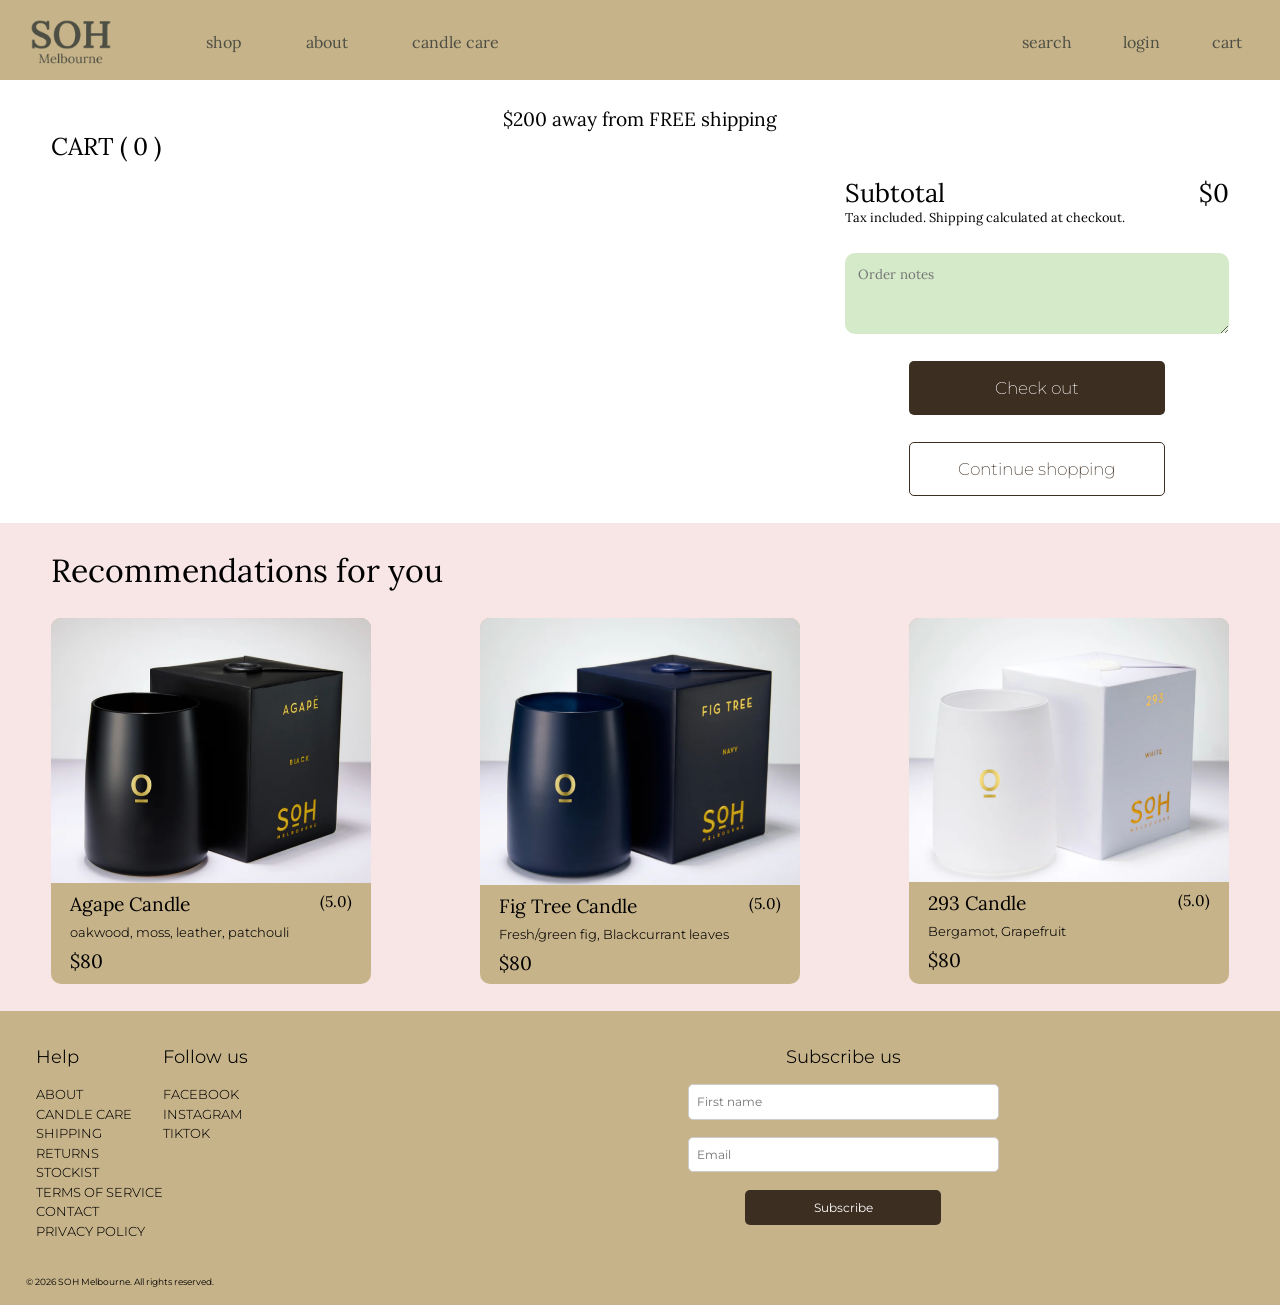
==== commit eeb457b1: "mobile view" ====
--- a/cart.html
+++ b/cart.html
@@ -23,7 +23,7 @@
             <div class="nav-right">
                 <li class="nav-item-right">search</li>
                 <li class="nav-item-right">login</li>
-                <li class="nav-item-right">cart</li>
+                <li class="nav-item-right"><span id="nav-cart">cart</span></li>
             </div>
         </ul>
 </nav>
@@ -110,7 +110,7 @@
 
 <!--footer-->
 <footer>
-
+    <div class="footer-section-without-copyrights">
     <div class="footer-sections">
         <div class="help">
             <h4 class="footer-title">Help</h4>
@@ -124,7 +124,6 @@
                 <li class="footer-list">CONTACT</li>
                 <li class="footer-list">PRIVACY POLICY</li>
             </ul>
-            <p class="footer-copyrights">© 2026 SOH Melbourne. All rights reserved.</p>
         </div>
 
         <div class="followus">
@@ -146,6 +145,10 @@
             <button class="subscribe-button" type="submit">Subscribe</button>
         </form>
     </div>
+    
+    </div>
+
+    <p class="footer-copyrights">© 2026 SOH Melbourne. All rights reserved.</p>
 </footer>
 
 </body>
--- a/style.css
+++ b/style.css
@@ -26,6 +26,11 @@
     display: flex;
     list-style: none;
     align-items: center;
+    width: 100%;
+}
+
+.burger-menu{
+    display: none;
 }
 
 .logo img {
@@ -38,6 +43,25 @@
     align-items: center;
     margin-left: clamp(1rem, 5vw, 5rem);
 }
+
+.nav-right{
+    margin-left: auto;
+    display: flex;
+    align-items: center;
+    gap: clamp(1rem, 4vw, 4rem);
+    padding-left: 0;
+    padding-right: clamp(1rem, 3vw, 3rem);
+}
+
+.nav-item-right {
+    width: auto;
+    height: 4.5rem;
+    display: flex;
+    align-items: center;
+    padding-left: 0;
+    position: relative;
+}
+
 /* drop down section */
 .nav-item-left-shop, .nav-item-left-search{
     height: 5rem;
@@ -48,7 +72,6 @@
 
 .shop-dropdown, .nav-right{
     position: relative;
-    gap: 4vh;
 }
 
 .search-dropdown-section{
@@ -72,13 +95,14 @@
 
 .insert-search{
     display: flex;
-    flex: row;
-    background-color: rgba(255, 255, 255, 0.5);
-    gap: clamp(0.1rem, 1vw, 1rem);
+    align-items: center;
+    background-color: rgba(255,255,255,0.5);
+    border-radius: 10px;
+    height: clamp(0.5rem, 4vh, 2.6rem);
+    gap: 0.8rem;
+    padding: 0 1rem;
     margin-left: clamp(0.5rem, 1.95vh, 1.3rem);
     margin-right: clamp(0.5rem, 1.95vh, 1.3rem);
-    border-radius: 10px;
-    height: clamp(1rem, 4vh, 2.6rem);
 }
 .search-icon{
     width: clamp(0.5rem, 2vw, 2rem);
@@ -86,7 +110,14 @@
     margin: clamp(0.2rem, 0.5vh, 0.35rem);
 }
 .insert-search-text{
-    margin: clamp(0.2rem, 0.7vh, 0.5rem);
+    flex: 1;
+    width: 100%;
+    border: none;
+    outline: none;
+    background-color: transparent;
+    font-family: 'Lora', 'Montserrat', sans-serif;
+    font-size: clamp(0.5rem, 1.1vw, 1.2rem);
+    margin: 0;
 }
 
 .suggestion-search{
@@ -96,11 +127,11 @@
     gap: clamp(0.2rem, 0.5vh, 0.35rem);
 }
 .suggestion-search-title{
-    font-size: clamp(0.5rem, 1vw, 1rem);
+    font-size: clamp(0.7rem, 1vw, 1rem);
     font-weight: 100;
 }
 .suggestion-search-text{
-    font-size: clamp(0.2rem, 0.7vw, 0.8vw);
+    font-size: clamp(0.5rem, 0.7vw, 0.8vw);
     font-weight: 100;
 }
 
@@ -110,11 +141,12 @@
     flex-direction: row;
     top: 95%; 
     left: 0;
-    width: clamp(20rem, 41vw, 37rem);
+    width: 35vw;
+    height: auto;
     background-color: #C7B389;
-    padding: clamp(0.5rem, 1.9vh, 1.3rem) clamp(0.5rem, 3.4vw, 3.2rem);
+    padding: clamp(0.5rem, 1.9vh, 1.3rem) clamp(0.5rem, 3.4vw, 3.2rem) clamp(0.2rem, 1vh, 0.65rem) clamp(0.5rem, 3.4vw, 3.2rem);
     gap: clamp(0.5rem, 5vw, 4.6rem);
-    margin-bottom: clamp(0.5rem, 5vh, 3.3rem);
+    margin-bottom: clamp(0.2rem, 1vh, 0.65rem);
     z-index: 10000; /*To prevent being covered by other elements, the larger the value, the less likely it is to be covered*/
 }
 
@@ -127,34 +159,22 @@
     cursor: pointer;
 }
 .dropdown-column-title{
-    font-size: clamp(0.5rem, 1.11vw, 1rem);
-    font-weight: 100;
+    font-size: clamp(0.5rem, 1.5vw, 1rem);
+    font-weight: 100;
+
 }
 .dropdown-column-ul{
-    margin-bottom: clamp(0.5rem, 5vh, 3.3rem);
+    margin-bottom: clamp(0.5rem, 1vh, 0.65rem);
+    margin-left: 1vw;
 }
 .dropdown-column-li {
-    font-size: clamp(0.3rem, 0.77vw,0.8rem)0.7rem;
+    font-size: clamp(0.3rem, 0.77vw,0.8rem);
     list-style: disc;
     padding-top: clamp(0.1rem, 0.5vh, 0.32rem);
     margin-left: clamp(0.1rem, 0.07vw ,1rem);
 }
 
-.nav-right{
-    display: flex;
-    justify-content: flex-end;
-    padding-left: clamp(0.5rem, 39vw, 45rem);
-}
-
-.nav-item-right {
-    width: auto;
-    height: 4.5rem;
-    display: flex;
-    align-items: center;
-    padding-left: 65px clamp(2rem, 4.5vw, 4.2rem);
-}
-
-/*homepage image and discover*/
+/* homepage image and discover */
 .heroimage{
     position: relative;
     width:100%;
@@ -193,7 +213,7 @@
     margin-top: clamp(0.5rem, 4.88vh, 3.2rem);
 }
 
-/*freeshipping section*/
+/* freeshipping section */
 .freeshipping{
     display: flex;
     background-color: #D4EAC8;
@@ -216,9 +236,9 @@
 }
 
 .bestsellers-text{
-    padding: clamp(1rem, 3.9vh, 2.6rem) clamp(1rem, 4.17vw, 3.8rem);
+    padding: clamp(0.5rem, 3.9vh, 2.6rem) clamp(0.5rem, 4.17vw, 3.8rem);
     font-weight: 200;
-    font-size: clamp(0.5rem, 2.08vw, 1.9rem);
+    font-size: 2vw;
 }
 
 .bestsellers-cards{
@@ -242,6 +262,7 @@
     width: 100%;
     object-fit: cover;
 }
+
 .product-cards-text{
     padding: clamp(0.1rem, 0.98vh, 0.63rem) clamp(0.5rem, 1.39vw, 1.3rem);
 }
@@ -277,7 +298,7 @@
     font-size: clamp(0.5rem, 1.74vw, 1.57rem);
 }
 
-/*featured collections scetion*/
+/* featured collections scetion */
 .featured-collections{
     background-color: #F8E5E5;
     width: 100%;
@@ -318,7 +339,7 @@
     padding: clamp(1rem, 6.83vh, 4.38rem) clamp(1rem, 4.86vw, 4.38rem) clamp(1rem, 4.88vh, 3.2rem) clamp(1rem, 6.25vw, 5.63rem);
 }
 
-/*about us section*/
+/* about us section */
 .aboutus{
     display: block;
     background-color: #ffffff;
@@ -375,12 +396,16 @@
 /* footer */
 footer{
     display: flex;
-    flex-direction: row;
+    flex-direction: column;
     background-color: #C7B389;
+}
+
+.footer-section-without-copyrights{
+    display: flex;
+    flex-direction: row;
     width: 100%;
     height: auto;
 }
-
 .footer-sections{
     display: flex;
     flex-direction: row;
@@ -407,8 +432,10 @@
 
 .footer-copyrights{
     font-size: clamp(0.1rem, 0.98vh, 0.63rem);
-    padding-top: clamp(1rem, 7vh, 4.49rem);
+    padding-left: clamp(0.5rem, 2vw, 2.6rem);
+    padding-bottom: 2vh;
     font-family: 'Montserrat','Lora',sans-serif;
+
 }
 
 .subscribe-section{
@@ -456,9 +483,9 @@
     cursor: pointer;
 }
 
-/*product lists page*/
-
-/*filters*/
+/* product lists page */
+
+/* filters */
 .filters{
     display: flex;
     display: row;
@@ -470,7 +497,7 @@
     font-weight: 100;
 }
 
-/*filter-quantity*/
+/* filter-quantity */
 .filter-quantity{
     display: flex;
     align-items: center;
@@ -481,7 +508,7 @@
 }
 
 
-/*filter-price*/
+/* filter-price */
 .filter-price{
     display: flex;
     align-items: center;
@@ -517,7 +544,7 @@
 }
 
 
-/*filter-sortby*/
+/* filter-sortby */
 .filter-sortby{
     position: relative;
     display: flex;
@@ -545,7 +572,8 @@
 .filter-arrow{
     display: inline-block;
     transition: transform 0.3s ease;
-} /* displayed normally, smooth animation when rotated*/
+} 
+
 .filter-sortby.active .filter-arrow{
     transform: rotate(180deg);
 }
@@ -601,10 +629,10 @@
     position: absolute;
     top: 100%; /* where does it start from the parent element */
     left: 0;
-    width: 100%; /*compared to the parent element of relative*/
+    width: 100%; /* compared to the parent element of relative */
     background-color: #C7B389;
     display: none;
-    z-index: 999; /*To prevent being covered by other elements, the larger the value, the less likely it is to be covered*/
+    z-index: 999; /* To prevent being covered by other elements, the larger the value, the less likely it is to be covered*/
     border-top: 1px solid #D4EAC8;
 }
 .filter-collection.active .filter-collection-dropdown {
@@ -617,7 +645,7 @@
     font-size: clamp(0.5rem, 1.04vw, 1rem);
 }
 
-/*breadcrumb*/
+/* breadcrumb */
 .breadcrumbs-menu-unoderedlists{
     list-style: none;
     padding-left: clamp(0.5rem, 1.39vw, 1.3rem);
@@ -633,7 +661,7 @@
     color: #4D4F44;
 }
 
-/*product list card*/
+/* product list card */
 .productlists-allcards{
     display: flex;
     flex-direction: column;
@@ -641,20 +669,22 @@
 }
 .productlists-onerow{
     display: flex;
-    flex-direction: row;
-    justify-content: space-between;
-
+  flex-wrap: wrap;
+  justify-content: center;
+  gap: 1rem;
+  margin-bottom: 1rem;
 }
 
 .productlists-card{
     display: flex;
     flex-direction: column;
     margin: clamp(0.5rem, 2.93vh, 1.88rem) auto;
-    width: clamp(5rem, 20.8vw, 18.8rem);
+    width: 31%;
     background-color: #D4EAC8;
     border-radius: 10px;
     text-decoration: none;
     color: #000000;
+    box-sizing: border-box;
 }
 
 .productlists-card-image{
@@ -698,9 +728,7 @@
     font-size: clamp(0.5rem, 1.39vw, 1.3rem);
 }
 
-
-
-/*product page*/
+/* product page */
 .product-information-layout{
     display: flex;
     flex-direction: row;
@@ -751,7 +779,7 @@
     margin:clamp(1rem, 10vh, 2.8rem) 0;
 }
 
-/* product page description dropdown section*/
+/* product page description dropdown section */
 .product-description{
     display: flex;
     flex-direction: column;
@@ -779,7 +807,7 @@
 .product-description-dropdown-section, .product-description-dropdown-section-two, .product-description-dropdown-section-three{
     display: none;
     width: 100%;
-    background-color: #D4EAC8;
+    background-color: #dce8d6;
 }
 .product-description-one.active .product-description-dropdown-section,
 .product-description-two.active .product-description-dropdown-section-two,
@@ -973,19 +1001,23 @@
     padding: clamp(0.1rem, 1vh, 0.7rem) 0;
 }
 
-/*quick cart section*/
+/* quick cart section */
+.cart-dropdown{
+    position: relative;
+}
+
 .quick-cart-section{
     display: none;
     flex-direction: column;
     gap: clamp(0.5rem, 1.5vh ,1rem);
-    width: clamp(10rem,33vw,30rem);
+    width: clamp(20rem,33vw,30rem);
     height: auto;
     background-color: #C7B389;
-    padding: clamp(.1rem, 2vh, 1.3rem);
+    padding: clamp(0.1rem, 2vh, 1.3rem);
     border-radius: 0 0 10px 10px;
-    position: fixed;
-    top: 70px;
-    right: 20px;
+    position: absolute;
+    top: 100%;
+    right: -3rem;
     z-index: 9999;
 }
 .quick-cart-section.active{
@@ -1122,7 +1154,7 @@
     border-radius: 10px;
 }
 
-/*cart page*/
+/* cart page */
 .cart-section{
     display: flex;
     flex-direction: column;
@@ -1196,19 +1228,22 @@
     flex-direction: row;
 }
 .cart-quantity-minus{
-    width: clamp(0.5rem, 3vw, 2.7rem);
+    width: clamp(0.5rem, 3.7vw, 3.7rem);
     border-radius: 10px 0 0 10px;
-    font-size: clamp(0.5rem, 2vw, 1.8rem);
+    font-size: clamp(0.5rem, 1.3vw, 1.2rem);
+    border: none;
 }
 .cart-quantity-input{
     width: clamp(0.5rem, 3vw, 2.7rem);
     border-radius: 0;
+    border: none;
     text-align: center;
 }
 .cart-quantity-plus{
-    width: clamp(0.5rem, 3vw, 2.7rem);
+    width: clamp(0.5rem, 3.7vw, 3.7rem);
     border-radius: 0 10px 10px 0;
-    font-size: clamp(0.5rem, 2vw, 1.8rem);
+    border: none;
+    font-size: clamp(0.5rem, 1.3vw, 2.3rem);
 }
 .remove{
     border: none;
@@ -1282,7 +1317,10 @@
 }
 
 
-/*delivery page*/
+/* delivery page */
+.mobile-order-summary{
+    display: none;
+}
 .delivery-page-nav {
     display: flex;
     justify-content: center;
@@ -1478,48 +1516,958 @@
     font-weight: 100;
 }
 
-
-
-
-
-
-
-
-
-
-
-
-
-
-
-
-
-
-
-
-
+@media (max-width){
+
+}
 @media (max-width: 390px) {
-    html{
-        overflow-x: hidden;
+  html,
+  body {
+    width: 100%;
+    overflow-x: hidden;
+  }
+
+  /* nav */
+  nav {
+    height: 7vh;
+  }
+
+  .nav-menu {
+    position: relative;
+    height: 5rem;
+    display: flex;
+    align-items: center;
+    justify-content: center;
+  }
+
+  .burger-menu {
+    display: block;
+    position: absolute;
+    left: 1.5rem;
+    font-size: 2rem;
+    line-height: 1;
+    cursor: pointer;
+    margin-bottom: 1.5rem;
     }
-    body{
-        overflow-x: hidden;
+
+    .mobile-dropdown{
+    display:none;
+    position:absolute;
+    top:6vh;
+    left:0;
+    width:55%;
+    height:auto;
+    background:#C7B389;
+    padding:2rem 2rem 1rem 2rem;
+    z-index:9999;
     }
 
-}
-
-
-
-
-
-
-
-
-
-
-
-
-
-
-
-
+    .mobile-dropdown.active{
+    display:block;
+    }
+
+    .mobile-devided-line{
+    width:100%;
+    height:1px;
+    background:#4D4F44;
+    margin:1rem 0;
+}
+
+.mobile-dropdown h3{
+    font-weight:300;
+    margin-bottom:1rem;
+    font-size: 1rem;
+}
+
+.mobile-dropdown h4{
+    margin-top:1rem;
+    margin-bottom:0.5rem;
+    font-weight:300;
+    font-size: 0.9rem;
+    color: #000000;
+}
+
+.mobile-dropdown ul{
+    padding-left:1.5rem;
+}
+
+.dropdown-column-li{
+    padding-top: 0;
+}
+
+.mobile-dropdown li{
+    margin-bottom:0.4rem;
+    font-size: 0.5rem;
+    color: #000000;
+}
+
+  .logo {
+    position: absolute;
+    }
+
+  .logo img {
+    height: 3rem;
+    margin-bottom: 1rem;
+    }
+
+  .shop-dropdown,
+  .nav-item-left {
+    display: none;
+    }
+
+  .nav-right {
+    position: absolute;
+    right: 1.2rem;
+    margin-left: 0;
+    padding-right: 0;
+    gap: 0.8rem;
+    margin-bottom: 1.2rem;
+    color: #4D4F44;
+    }
+
+  .nav-item-right,
+  .nav-item-left-search {
+    height: 3rem;
+    margin-left: 0;
+    font-size: 0.7rem;
+    }
+
+/* search bar */
+.search-dropdown-section{
+    width: 55vw;
+    gap: 1vh;
+    right: -1.8rem;
+}
+.insert-search{
+    height: 2vh;
+    padding-left: 0.2rem;
+}
+.search-icon{
+    margin: 0.2rem;
+}
+.insert-search-text{
+    font-size: 0.4rem;
+}
+
+.suggestion-search{
+    margin: 0;
+    align-items: center;
+}
+.suggestion-search-title{
+    font-size: 0.7rem;
+}
+.suggestion-search div{
+    display: flex;
+    flex-direction: row;
+    gap: 3vw;
+}
+.suggestion-search-text{
+    font-size: 0.4rem;
+}
+
+  /* homepage */
+  .homepage-image {
+    height: 50vh;
+    object-fit: cover;
+  }
+
+  .hero-text {
+    top: 35%;
+    left: 65%;
+    transform: translateX(-50%);
+    width: 85%;
+  }
+
+  .hero {
+    font-size: 1rem;
+  }
+
+  .discover-button {
+    font-size: 0.75rem;
+    padding: 0.5rem 1.2rem;
+  }
+
+  .freeshipping {
+    height: auto;
+    padding: 1rem;
+    text-align: center;
+    font-size: 0.6rem;
+  }
+
+  /* best sellers part */
+  .bestsellers{
+    padding-bottom: 0;
+  }
+  .bestsellers-text{
+    font-size: 1.3rem;
+    font-weight: 100;
+    padding: 1rem;
+    padding-left: 2rem;
+    margin-top: 0.5rem;
+  }
+
+  .bestsellers-cards {
+    flex-direction: column;
+  }
+
+  .productcard-bestsellers {
+    width: 70%;
+    margin-bottom: 2rem;
+  }
+
+  .product-cards-title{
+    font-size: 1rem;
+  }
+
+  .product-cards-rating{
+    font-size: 0.8rem;
+    margin-bottom: 0.1vh;
+  }
+
+  .product-cards-info{
+    font-size: 0.7rem;
+  }
+  
+  .product-cards-prices{
+    font-size: 1rem;
+    padding-top: 1vh;
+  }
+
+/* featured part */
+.featured-title{
+    font-size: 1.3rem;
+    font-weight: 100;
+    padding: 1rem;
+    padding-left: 2rem;
+    padding-top: 3vh;
+    padding-bottom: 5vh;
+  }
+
+  .featured-collections {
+    height: auto;
+    padding-bottom: 1rem;
+  }
+
+  .collectioncards {
+    width: 70%;
+    height: auto;
+    display: flex;
+    flex-direction: column;
+  }
+
+  .collection-cards-image {
+    height: auto;
+    width: 100%;
+    border-radius: 10px 10px 0 0;
+  }
+
+  .collection-cards-text{
+    padding: 2vh;
+    font-size: 1rem;
+  }
+
+  .aboutus {
+    display: none;
+  }
+
+  /* footer */
+.footer-section-without-copyrights {
+    flex-direction: column;
+    padding: 2rem 1.5rem;
+}
+.footer-sections {
+    flex-direction: column;
+    padding: 0;
+}
+
+.footer-title,
+.footer-title-subscribeus {
+    font-size: 1rem;
+    font-weight: 300;
+    margin-bottom: 1.2rem;
+    margin-left: 2vw;
+}
+
+.footer-unordered-list {
+    display: none;
+}
+    
+.subscribe-section {
+    width: 100%;
+    margin-left: 0;
+    padding: 0;
+    align-items: flex-start;
+}
+
+.subscribe {
+    width: 100%;
+    gap: 1.5rem;
+    align-items: center;
+}
+
+.subscribe-input {
+    width: 100%;
+    height: 3.8rem;
+    border-radius: 15px;
+    font-size: 0.9rem;
+    padding-left: 1.5rem;
+}
+
+.subscribe-button {
+    width: 55%;
+    height: 3.8rem;
+    border-radius: 15px;
+    font-size: 1.3rem;
+    font-weight: 200;
+}
+
+.footer-copyrights {
+    font-size: 0.7rem;
+    padding-bottom: 3vh;
+    margin-left: 2vw;
+    font-weight: 200;
+}
+
+/* product list */
+.filters{
+    display: flex;
+    width: 100%;
+    height: 3rem;
+  }
+
+.filter-price,
+.filter-featured-text{
+    display: none;
+}
+
+.filter-quantity{
+    flex: 0 0 25%;
+    width: auto;
+    padding-left: 1rem;
+}
+.filter-sortby{
+    flex: 0 0 35%;
+    width: auto;
+}
+
+.filter-collection{
+    flex: 0 0 40%;
+    width: auto;
+}
+
+.filter-quantity,
+.filter-sortby,
+.filter-collection{
+    min-height: 3rem;
+}
+
+.filter-sortby-title,
+.filter-collection-title{
+    width: 100%;
+    justify-content: space-between;
+    padding-left: 1rem;
+    padding-right: 1rem;
+    gap: 0;
+}
+
+.filter-sortby-right{
+    gap: 0;
+}
+
+.filter-quantity,
+.filter-sortby-text,
+.filter-arrow,
+.filter-collection-title{
+    font-size: 0.8rem;
+}
+.filter-sortby.active{
+    height: auto;
+}
+
+.filter-sortby-li,
+.filter-collection-li{
+    margin-left: 2vw;
+}
+
+/* breadcrumb */
+.breadcrumbs-menu-unoderedlists{
+    font-size: 0.7rem;
+}
+
+/* product list cards */
+.productlists-allcards{
+    gap: 1rem;
+    margin: 1rem 0;
+}
+
+.productlists-onerow{
+    margin-bottom: 0;
+}
+.productlists-card {
+    width: 45%;
+    margin: 0;
+}
+.productlists-card-title,
+.productlists-card-prices,
+.productlists-card-rating{
+    font-size: 0.8rem;
+}
+
+.productlists-card-info{
+    font-size: 0.5rem;
+}
+
+/* product page */
+  .product-information-layout{
+    display: flex;
+    flex-direction: row;
+    align-items: flex-start;
+    gap: 1.4rem;
+    padding: 1.4rem 1.3rem;
+  }
+
+  .product-image-section{
+    margin: 0;
+    width: 50%;
+  }
+
+  .product-image,
+  .product-image-bottom{
+    width: 100%;
+  }
+
+  .product-detailed-information{
+    margin: 0;
+    width: 50%;
+  }
+
+  .textinfo-title{
+    font-size: 1.25rem;
+    padding-bottom: 1rem;
+    line-height: 1.1;
+  }
+
+  .textinfo-p,
+  .textinfo-p-kg{
+    font-size: 0.65rem;
+    line-height: 1.2;
+  }
+
+  .textinfo-fragrance-section{
+    margin-top: 1rem;
+  }
+
+  .textinfo-fragrance-title{
+    font-size: 0.75rem;
+    padding-bottom: 0.7rem;
+  }
+
+  .textinfo-p-kg{
+    margin: 1rem 0;
+  }
+
+  .product-description{
+    width: 100%;
+    margin-bottom: 1rem;
+  }
+
+  .product-description-trigger,
+  .product-description-trigger-two,
+  .product-description-trigger-three{
+    height: 1.6rem;
+    padding-left: 0.8rem;
+  }
+
+  .product-description-title,
+  .product-description-title-two,
+  .product-description-title-three{
+    font-size: 0.65rem;
+  }
+
+  .product-description-dropdown,
+  .product-description-dropdown-two,
+  .product-description-dropdown-three{
+    font-size: 0.6rem;
+  }
+
+  .add-to-cart,
+  .check-out{
+    width: 6.5rem;
+    height: 1.5rem;
+    font-size: 0.6rem;
+    border-radius: 20px;
+  }
+
+  .feedback-title{
+    font-size: 1.6rem;
+    padding-top: 1.5rem;
+  }
+
+  .feedback-title-rating{
+    font-size: 0.8rem;
+  }
+
+  .feedback-title-button,
+  .load{
+    width: 7rem;
+    height: 1.4rem;
+    font-size: 0.7rem;
+    border-radius: 20px;
+  }
+
+  .feedback-filter{
+    padding: 0.8rem 1rem;
+  }
+
+  .feedback-filter-text{
+    font-size: 0.8rem;
+  }
+
+  .reviews-jessie{
+    padding: 1rem;
+  }
+
+  .review-rate{
+    font-size: 0.85rem;
+  }
+
+  .review-name,
+  .review-comments,
+  .review-content,
+  .reviews-right{
+    font-size: 0.7rem;
+  }
+
+  .review-verified{
+    width: 5.5rem;
+    height: 1.2rem;
+    font-size: 0.6rem;
+  }
+
+  .recommendations{
+    padding: 1.5rem 1.7rem;
+  }
+
+  .recommendations-title{
+    font-size: 1.5rem;
+  }
+
+  .recommendations-product-cards{
+    gap: 1rem;
+    overflow: hidden;
+  }
+
+  .recommendations-card{
+    width: 48%;
+    margin-top: 1rem;
+  }
+
+  .recommendations-card:nth-child(3){
+    display: none;
+  }
+
+  .recommendations-card-title,
+  .recommendations-card-prices{
+    font-size: 0.7rem;
+  }
+
+  .recommendations-card-info,
+  .recommendations-card-rating{
+    font-size: 0.45rem;
+  }
+
+/* quick cart */
+.quick-cart-section{
+    right: -1.5rem;
+    width: 70vw;
+    padding: 1rem;
+    gap: 1rem;
+    height: auto;
+  }
+
+  .quick-cart-afteradding-number{
+    font-size: 0.8rem;
+  }
+
+  .quick-cart-free-shipping{
+    font-size: 0.5rem;
+  }
+
+  .quick-cart-item-one{
+    gap: 0.7rem;
+  }
+
+  .quick-cart-item-one-image{
+    width: 6rem;
+    height: 5.8rem;
+    object-fit: cover;
+  }
+
+  .quick-cart-item-right{
+    flex: 1;
+  }
+
+  .quick-cart-item-title{
+    font-size: 0.7rem;
+    padding-bottom: 0.3rem;
+  }
+
+  .quick-cart-item-scents{
+    font-size: 0.5rem;
+    line-height: 1.2;
+  }
+
+  .quick-cart-row-price-count{
+    align-items: center;
+  }
+
+  .quick-cart-item-price{
+    font-size: 0.7rem;
+  }
+
+  .quick-cart-quantity-minus,
+  .quick-cart-quantity-plus{
+    width: 2rem;
+    height: 1.2rem;
+    font-size: 0.7rem;
+  }
+
+  .quick-cart-quantity-input{
+    width: 2rem;
+    height: 1.2rem;
+    font-size: 0.7rem;
+  }
+
+  .quick-cart-subtotal{
+    margin:0 -1rem;
+  }
+
+  .quick-cart-right-subtotal{
+    padding: 2vw 4vh 0 4vh;
+  }
+
+  .quick-cart-right-subtotal-text,
+  .quick-cart-right-subtotal-price{
+    font-size: 0.8rem;
+  }
+
+  .quick-cart-right-tax{
+    font-size: 0.5rem;
+    padding-left: 2rem;
+  }
+
+  .quick-order-notes{
+    height: 3.5rem;
+    border-radius: 10px;
+    font-size: 0.7rem;
+    margin-bottom: 2vh;
+  }
+
+  .quick-cart-page-buttons{
+    gap: 1vh;
+  }
+  .quick-cart-right-check-out,
+  .quick-cart-right-continue-shopping{
+    width: 11rem;
+    height: 2rem;
+    border-radius: 20px;
+    font-size: 0.7rem;
+  }
+
+/* cart page */
+
+  .cart-section{
+    height: auto;
+    align-items: flex-start;
+    padding: 0.8rem 1rem 1.5rem;
+  }
+
+  .cart-free-shipping{
+    font-size: 0.65rem;
+    margin-left: 6.3rem;
+    margin-bottom: 0.7rem;
+  }
+
+  .cart-left-right{
+    display: grid;
+    grid-template-columns: 68% 32%;
+    gap: 0.6rem;
+    width: 100%;
+  }
+
+  .cart-left{
+    gap: 0.8rem;
+  }
+
+  .cart-afteradding-number{
+    font-size: 0.85rem;
+  }
+
+  .cart-items{
+    gap: 0.9rem;
+  }
+
+  .cart-item-one{
+    gap: 0.7rem;
+    align-items: flex-start;
+  }
+
+  .cart-item-one-image{
+    width: 5.5rem;
+    height: 4.5rem;
+    object-fit: cover;
+    border-radius: 10px;
+  }
+
+  .cart-item-right{
+    gap: 0.25rem;
+    flex: 1;
+  }
+
+  .cart-item-title{
+    font-size: 0.85rem;
+    padding-bottom: 0.1rem;
+  }
+
+  .cart-item-scents{
+    font-size: 0.58rem;
+    line-height: 1.2;
+    padding-bottom: 0.3rem;
+  }
+
+  .cart-row-price-count{
+    align-items: center;
+  }
+
+  .cart-item-price{
+    font-size: 1.2rem;
+  }
+
+  .quantity-count{
+    margin-left: 0.5rem;
+  }
+
+  .cart-quantity-minus,
+  .cart-quantity-plus{
+    width: 1.6rem;
+    height: 1rem;
+    border: none;
+    font-size: 0.7rem;
+  }
+
+  .cart-quantity-input{
+    width: 1.6rem;
+    height: 1rem;
+    border: none;
+    font-size: 0.7rem;
+  }
+
+  .remove{
+    font-size: 0.5rem;
+  }
+
+  .cart-right{
+    width: 100%;
+    padding-top: 3.5vh;
+  }
+
+  .order-notes{
+    width: 100%;
+    height: 4.8rem;
+    margin-bottom: 0.8rem;
+    font-size: 0.65rem;
+    box-sizing: border-box;
+  }
+
+  .cart-page-buttons{
+    gap: 0.5rem;
+  }
+
+  .cart-right-check-out,
+  .cart-right-continue-shopping{
+    width: 100%;
+    height: 1.7rem;
+    border-radius: 20px;
+    font-size: 0.6rem;
+  }
+
+  .cart-right-subtotal-text,
+  .cart-right-subtotal-price{
+    font-size: 0.85rem;
+  }
+
+  .cart-right-tax{
+    position: static;
+    margin-top: 0.2rem;
+    font-size: 0.45rem;
+  }
+
+  /* delivery page */
+
+  .delivery-page-nav{
+    height: 3rem;
+  }
+
+  .delivery-page-nav-image{
+    height: 3rem;
+  }
+
+  .delivery-page-main{
+    display: flex;
+    flex-direction: column;
+    padding: 0.8rem 1rem 1.5rem;
+  }
+
+  .delivery-form{
+    padding: 0;
+  }
+
+  .mobile-order-summary{
+    display: flex;
+    justify-content: space-between;
+    border-bottom: 1px solid #000;
+    padding: 0.5rem 0 0.7rem;
+    margin-bottom: 0.5rem;
+  }
+
+  .mobile-order-summary h2,
+  .mobile-order-summary p{
+    font-size: 0.95rem;
+    font-weight: bold;
+  }
+
+  .delivery-form-title{
+    text-align: center;
+    text-transform: uppercase;
+    font-size: 0.7rem;
+    font-weight: bold;
+    margin-top: 0.5rem;
+  }
+
+  .delivery-form input{
+    height: 1.45rem;
+    border-radius: 20px;
+    font-size: 0.55rem;
+    margin: 0.4rem 0;
+    box-sizing: border-box;
+  }
+
+  .form-row{
+    gap: 0.5rem;
+  }
+
+  .form-row .address{
+    flex: 2;
+  }
+
+  .form-row .postcode{
+    flex: 1;
+  }
+
+  .form-payment-box{
+    padding: 0.3rem 0.8rem;
+    margin-top: 0.5rem;
+    border-radius: 10px 10px 0 0;
+  }
+
+  .card{
+    font-size: 0.55rem;
+  }
+
+  .form-payment-box-input{
+    padding: 0.3rem 0.8rem;
+    border-radius: 0 0 10px 10px;
+  }
+
+  .form-payment-box-input input{
+    height: 1.4rem;
+  }
+
+  .delivery-right{
+    background-color: transparent;
+    padding: 0;
+  }
+
+  #delivery-products{
+    border-top: 1px solid #000;
+    border-bottom: 1px solid #000;
+    padding: 1rem 0 0.5rem;
+    margin-top: 1.2rem;
+  }
+
+  .product{
+    gap: 1.6rem;
+    margin-bottom: 0.8rem;
+  }
+
+  .img-box{
+    width: 4.5rem;
+  }
+
+  .quantity{
+    --size: 0.9rem;
+    font-size: 0.5rem;
+  }
+
+  .product-info{
+    align-items: center;
+  }
+
+  .delivery-product-name,
+  .delivery-product-price{
+    font-size: 0.6rem;
+    font-weight: 100;
+  }
+
+  .total-section{
+    border-top: none;
+    align-items: stretch;
+    padding-top: 0.8rem;
+  }
+
+  .subtotal-box,
+  .shipping-box,
+  .total-price-box{
+    width: 100%;
+    margin: 0.15rem 0;
+  }
+
+  .subtotal-box-text,
+  .subtotal-box-price,
+  .subtotal-shipping,
+  .subtotal-shipping-price{
+    font-size: 0.8rem;
+  }
+
+  .delivery-page-total,
+  .delivery-page-total-price{
+    font-size: 1rem;
+  }
+
+  .delivery-page-button{
+    align-self: center;
+    margin-top: 0.5rem;
+  }
+
+  .payment-button{
+    width: 8rem;
+    height: 1.9rem;
+    border-radius: 10px;
+    font-size: 0.75rem;
+  }
+}
+
+
+
+
+
+
+
+
+
+
+
+
+
+
+
+
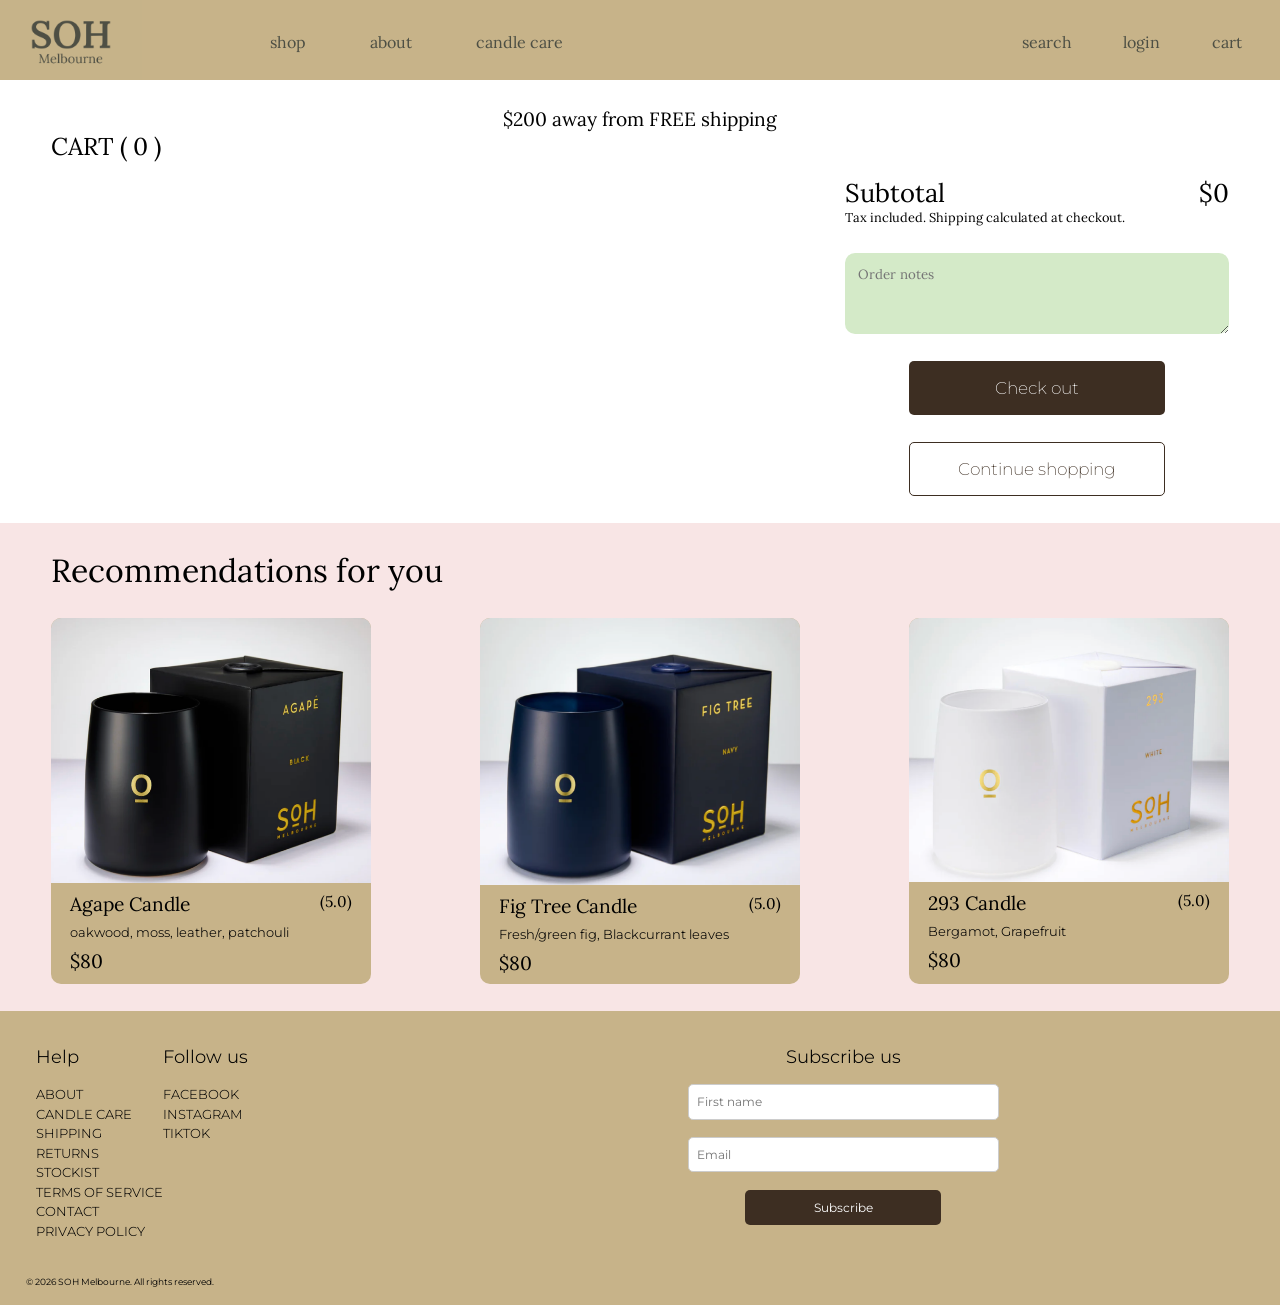
==== commit e2665f8c: "all responsive designs between two sizes" ====
--- a/cart.html
+++ b/cart.html
@@ -15,17 +15,129 @@
 <!--nav-->
 <nav>
         <ul class="nav-menu">
-            <li class="logo"><img src="media/logo.png" alt="soh logo"></li>
-            <li class="nav-item-left">shop</li>
+            <li class="burger-menu">☰</li>
+            <a href="index.html">
+                <li class="logo"><img src="media/logo.png" alt="soh logo"></li>
+            </a>
+            <li class="shop-dropdown nav-item-left">
+                <span class="nav-item-left-shop">shop
+                    <div class="nav-shop-underline"></div>
+                </span>
+
+                <div class="dropdown">
+
+                    <div class="dropdown-column">
+                        <h4 class="dropdown-column-title">Search by Scent</h4>
+                        <ul class="dropdown-column-ul">
+                            <li class="dropdown-column-li" data-scent="Floral">Floral</li>
+                            <li class="dropdown-column-li" data-scent="Green">Green & Botanical</li>
+                            <li class="dropdown-column-li" data-scent="Fig">Fig Focus</li>
+                            <li class="dropdown-column-li" data-scent="Marine">Marine & Fresh</li>
+                            <li class="dropdown-column-li" data-scent="Smoky">Smoky / Leather / Tobacco</li>
+                            <li class="dropdown-column-li" data-scent="Woody">Woody</li>
+                            <li class="dropdown-column-li" data-scent="Seasonal">Seasonal</li>
+                        </ul>
+                    </div>
+
+                    <div class="dropdown-column">
+                        <h4 class="dropdown-column-title">Search by Collection</h4>
+                        <ul class="dropdown-column-ul">
+                            <li class="dropdown-column-li">The Black Matte Collection</li>
+                            <li class="dropdown-column-li">The White Matte Collection</li>
+                            <li class="dropdown-column-li">The Navy Matte Collection</li>
+                            <li class="dropdown-column-li">The Rouge Matte Collection</li>
+                            <li class="dropdown-column-li">Melbourne Collection</li>
+                            <li class="dropdown-column-li">Australian Landscape</li>
+                            <li class="dropdown-column-li">Fig & Garden</li>
+                            <li class="dropdown-column-li">Festive</li>
+                        </ul>
+                    </div>
+
+                </div>
+            </li>
+
             <li class="nav-item-left">about</li>
             <li class="nav-item-left">candle care</li>
 
             <div class="nav-right">
-                <li class="nav-item-right">search</li>
+                <li class="search-dropdown">
+                    <span class="nav-item-left-search">search
+                        <div class="nav-search-underline"></div>
+                    </span>
+
+                <div class="search-dropdown-section">
+                    <div class="insert-search">
+                        <img class="search-icon" src="media/search.png" alt="the image of search icon">
+                        <input id="search-input" class="insert-search-text" type="text" placeholder="Find your favourite candle">
+                    </div>
+
+                    <div class="suggestion-search">
+                        <h6 class="suggestion-search-title">Suggestions</h6>
+                        <div>
+                        <P class="suggestion-search-text">Floral candles</P>
+                        <P class="suggestion-search-text">Woody candles</P>
+                        <P class="suggestion-search-text">Seasonal candles</P>
+                        </div>
+                    </div>
+                </div>
+
+                </li>
+
                 <li class="nav-item-right">login</li>
-                <li class="nav-item-right"><span id="nav-cart">cart</span></li>
+                <li class="nav-item-right">
+                    <span id="nav-cart">cart</span>
+
+                    <section class="quick-cart-section">
+                        <div class="quick-cart-shipping-and-quantity">
+                            <p class="quick-cart-afteradding-number">
+                            CART ( <span id="quick-cart-number-current">0</span> )
+                            </p>
+                            <p id="quick-cart-free-shipping" class="quick-cart-free-shipping">free shipping info</p>
+                        </div>
+                        <div class="quick-cart-items" id="quick-cart-items"></div>
+                        <div class="quick-cart-subtotal">
+                            <div class="quick-cart-right-subtotal">
+                                <h2 class="quick-cart-right-subtotal-text">Subtotal</h2>
+                                <h2 class="quick-cart-right-subtotal-price">$<span id="cart-right-subtotal-count">0</span></h2>
+                            </div>
+                            <p class="quick-cart-right-tax">Tax included. Shipping calculated at checkout.</p>
+                            <textarea class="quick-order-notes" name="order-notes" rows="4" placeholder="Order notes"></textarea>
+                            <div class="quick-cart-page-buttons">
+                                <button type="button" class="quick-cart-right-check-out" onclick="window.location.href='cart.html'">Check out</button>
+                                <button type="button" class="quick-cart-right-continue-shopping" onclick="window.location.href='productlists.html'">Continue shopping</button>
+                            </div>
+                        </div>
+                    </section>
+                </li>
             </div>
         </ul>
+
+        <div class="mobile-dropdown">
+            <div class="mobile-dropdown-section">
+                <h3 class="mobile-dropdown-shop">Shop</h3>
+
+                <div class="mobile-dropdown-shop-section">
+                    <div class="mobile-devided-line"></div>
+                    <h4 class="mobile-scent-dropdown">Shop by scent</h4>
+                    <ul class="mobile-scent-section">
+                        <li>Floral</li>
+                        <li>Green & Botanical</li>
+                        <li>Fig Focus</li>
+                        <li>Marine & Fresh</li>
+                        <li>Smoky / Leather / Tobacco</li>
+                        <li class="dropdown-column-li" data-scent="Woody">Woody</li>
+                        <li>Seasonal</li>
+                    </ul>
+                    <h4>Shop by collection</h4>
+                    <div class="mobile-devided-line"></div>
+                </div>
+
+                <h3>About</h3>
+
+                <h3>Candle care</h3>
+            </div>
+
+        </div>
 </nav>
 
 <section class="cart-section">
@@ -47,7 +159,7 @@
     <div class="cart-right">
             <div class="cart-right-subtotal">
                 <h2 class="cart-right-subtotal-text">Subtotal</h2>
-                <h2 class="cart-right-subtotal-price">$<span id="cart-right-subtotal-count">0</span></h2>
+                <h2 class="cart-right-subtotal-price">$<span id="cart-page-subtotal-count">0</span></h2>
             </div>
             <p class="cart-right-tax">Tax included. Shipping calculated at checkout.</p>
 
--- a/style.css
+++ b/style.css
@@ -62,12 +62,37 @@
     position: relative;
 }
 
+.mobile-dropdown {
+  display: none;
+}
+
 /* drop down section */
 .nav-item-left-shop, .nav-item-left-search{
     height: 5rem;
     display: flex;
     align-items: center;
     margin-left: clamp(1rem, 5vw, 5rem);
+}
+
+.nav-item-left-shop,
+.nav-item-left-search{
+    position:relative;
+}
+
+.nav-shop-underline,
+.nav-search-underline{
+    display:none;
+    position:absolute;
+    left:0;
+    bottom:2vh;
+    width:100%;
+    height:1px;
+    background:#4D4F44;
+}
+
+.nav-shop-underline.active,
+.nav-search-underline.active{
+    display:block;
 }
 
 .shop-dropdown, .nav-right{
@@ -182,7 +207,7 @@
 
 .homepage-image{
     width:100%;
-    height: calc( 100vh - 5rem);
+    height: auto;
     display: block;
 }
 
@@ -230,7 +255,7 @@
 .bestsellers{
     display: block;
     background-color: #ffffff;
-    width: 100vw;
+    width: 100%;
     padding-bottom: clamp(1rem, 4.88vh, 3.13rem);
     height: auto;
 }
@@ -668,18 +693,19 @@
 
 }
 .productlists-onerow{
-    display: flex;
+  display: flex;
   flex-wrap: wrap;
-  justify-content: center;
+  justify-content: flex-start;
   gap: 1rem;
   margin-bottom: 1rem;
+  padding: 0 clamp(1rem, 4vw, 3rem);
 }
 
 .productlists-card{
     display: flex;
     flex-direction: column;
-    margin: clamp(0.5rem, 2.93vh, 1.88rem) auto;
-    width: 31%;
+    margin: clamp(0.5rem, 2.93vh, 1.88rem) 0;
+    width: calc((100% - 2rem) / 3);
     background-color: #D4EAC8;
     border-radius: 10px;
     text-decoration: none;
@@ -729,15 +755,33 @@
 }
 
 /* product page */
+
 .product-information-layout{
     display: flex;
     flex-direction: row;
 }
+.back-to-products{
+    margin-top: 4vh;
+    margin-left: 2vw;
+}
+
+.back-to-products a{
+    text-decoration: none;
+    color: #4D4F44;
+    font-family: 'Montserrat','Lora',sans-serif;
+    font-size: 1rem;
+    font-weight: 400;
+}
+
+.back-to-products a:hover{
+    opacity: 0.7;
+}
+
 .product-image-section{
     display: flex;
     flex-direction: column;
-    margin-top: clamp(1rem, 3vh,10rem);
-    margin-left: clamp(1.5rem, 7vw,10rem);
+    margin-top: 2vh;
+    margin-left: clamp(0.5rem, 2vw,10rem);
     margin-bottom: clamp(1.5rem, 3vh,10rem);
 }
 .product-image{
@@ -752,6 +796,7 @@
 .product-detailed-information{
     display: flex;
     flex-direction: column;
+    width: clamp(10rem, 45vw, 36rem);
     margin-top: clamp(1rem, 3vh,10rem);
     margin-left: clamp(1.5rem, 5vw,10rem);
     margin-bottom: clamp(1.5rem, 3vh,10rem);
@@ -1203,6 +1248,7 @@
     display: flex;
     flex-direction: column;
     gap: 1rem; 
+    width: clamp(18rem, 32vw, 30rem);
 }
 .cart-item-title{
     font-size: clamp(0.9rem, 2.3vw, 2rem);
@@ -1215,9 +1261,9 @@
     padding-bottom: clamp(0.5rem, 3vh, 2rem);
 }
 .cart-row-price-count{
-    display: flex;
-    flex-direction: row;
-    justify-content: space-between;
+    display: grid;
+    grid-template-columns: 8rem 10rem;
+    align-items: center;
 }
 .cart-item-price{
     font-size:clamp(0.5rem, 2vw, 1.8rem);
@@ -1226,25 +1272,30 @@
 .quantity-count{
     display: flex;
     flex-direction: row;
+    justify-content: flex-start;
 }
 .cart-quantity-minus{
     width: clamp(0.5rem, 3.7vw, 3.7rem);
     border-radius: 10px 0 0 10px;
     font-size: clamp(0.5rem, 1.3vw, 1.2rem);
-    border: none;
+    border: 1px solid #000;
+    height: 3vh;
 }
 .cart-quantity-input{
     width: clamp(0.5rem, 3vw, 2.7rem);
     border-radius: 0;
-    border: none;
     text-align: center;
+    border: 1px solid #000;
+    height: 3vh;
 }
 .cart-quantity-plus{
     width: clamp(0.5rem, 3.7vw, 3.7rem);
     border-radius: 0 10px 10px 0;
-    border: none;
     font-size: clamp(0.5rem, 1.3vw, 2.3rem);
-}
+    border: 1px solid #000;
+    height: 3vh;
+}
+
 .remove{
     border: none;
     width: fit-content;
@@ -1504,6 +1555,7 @@
 .payment-successfully p{
     font-size: clamp(0.5rem, 1.5vw, 1.5rem);
 }
+
 .payment-successfully button{
     width: clamp(10rem, 25vw, 23rem);
     height: clamp(3rem, 7vh, 4.5rem);
@@ -1516,27 +1568,610 @@
     font-weight: 100;
 }
 
-@media (max-width){
-
-}
-@media (max-width: 390px) {
-  html,
-  body {
-    width: 100%;
-    overflow-x: hidden;
-  }
-
-  /* nav */
+@media (max-width: 1100px) {
+
+  .filter-quantity,
+  .filter-price,
+  .filter-sortby,
+  .filter-collection {
+    min-width: 0;
+    font-size: 0.7rem;
+  }
+
+  .filter-price {
+    gap: 10vw;
+    font-size: 0.7rem;
+  }
+
+
+  .filter-sortby-title,
+  .filter-sortby-right,
+  .filter-collection-title {
+    width: 100%;
+    min-width: 0;
+  }
+
+  .filter-sortby-right {
+    gap: 2vw;
+    justify-content: space-between;
+  }
+
+  .filter-collection-title {
+    gap: 2vw;
+    justify-content: space-between;
+  }
+}
+@media (max-width: 1003px){
+    .back-to-products{
+        display: none;
+    }
+}
+
+@media (max-width: 530px){
+    .product-information-layout{
+    display: flex;
+    flex-direction: row;
+    align-items: flex-start;
+    gap: 1.4rem;
+    padding: 1.4rem 1.3rem;
+}
+
+  .product-image-section{
+    margin: 0;
+    width: 50%;
+  }
+
+  .product-image,
+  .product-image-bottom{
+    width: 100%;
+  }
+
+  .product-detailed-information{
+    margin: 0;
+    width: 50%;
+  }
+
+  .textinfo-title{
+    font-size: 1.25rem;
+    padding-bottom: 1rem;
+    line-height: 1.1;
+  }
+
+  .textinfo-p,
+  .textinfo-p-kg{
+    font-size: 0.65rem;
+    line-height: 1.2;
+  }
+
+  .textinfo-fragrance-section{
+    margin-top: 1rem;
+  }
+
+  .textinfo-fragrance-title{
+    font-size: 0.75rem;
+    padding-bottom: 0.7rem;
+  }
+
+  .textinfo-p-kg{
+    margin: 1rem 0;
+  }
+
+  .product-description{
+    width: 100%;
+    margin-bottom: 1rem;
+  }
+
+  .product-description-trigger,
+  .product-description-trigger-two,
+  .product-description-trigger-three{
+    height: 1.6rem;
+    padding-left: 0.8rem;
+  }
+
+  .product-description-title,
+  .product-description-title-two,
+  .product-description-title-three{
+    font-size: 0.65rem;
+  }
+
+  .product-description-dropdown,
+  .product-description-dropdown-two,
+  .product-description-dropdown-three{
+    font-size: 0.6rem;
+  }
+
+  .add-to-cart,
+  .check-out{
+    width: 6.5rem;
+    height: 1.5rem;
+    font-size: 0.6rem;
+    border-radius: 20px;
+  }
+
+  .feedback-title{
+    font-size: 1.6rem;
+    padding-top: 1.5rem;
+  }
+
+  .feedback-title-rating{
+    font-size: 0.8rem;
+  }
+
+  .feedback-title-button,
+  .load{
+    width: 7rem;
+    height: 1.4rem;
+    font-size: 0.7rem;
+    border-radius: 20px;
+  }
+
+  .feedback-filter{
+    padding: 0.8rem 1rem;
+  }
+
+  .feedback-filter-text{
+    font-size: 0.8rem;
+  }
+
+  .reviews-jessie{
+    padding: 1rem;
+  }
+
+  .review-rate{
+    font-size: 0.85rem;
+  }
+
+  .review-name,
+  .review-comments,
+  .review-content,
+  .reviews-right{
+    font-size: 0.7rem;
+  }
+
+  .review-verified{
+    width: 5.5rem;
+    height: 1.2rem;
+    font-size: 0.6rem;
+  }
+
+  .recommendations{
+    padding: 1.5rem 1.7rem;
+  }
+
+  .recommendations-title{
+    font-size: 1.5rem;
+  }
+
+  .recommendations-product-cards{
+    gap: 1rem;
+    overflow: hidden;
+  }
+
+  .recommendations-card{
+    width: 48%;
+    margin-top: 1rem;
+  }
+
+  .recommendations-card:nth-child(3){
+    display: none;
+  }
+
+  .recommendations-card-title,
+  .recommendations-card-prices{
+    font-size: 0.7rem;
+  }
+
+  .recommendations-card-info,
+  .recommendations-card-rating{
+    font-size: 0.45rem;
+  }
+}
+
+@media (max-width: 860px){
+    /* quick cart */
+.quick-cart-section{
+    right: -1.5rem;
+    width: 40vw;
+    padding: 1rem;
+    gap: 1rem;
+    height: auto;
+  }
+
+  .quick-cart-afteradding-number{
+    font-size: 0.8rem;
+  }
+
+  .quick-cart-free-shipping{
+    font-size: 0.5rem;
+  }
+
+  .quick-cart-item-one{
+    gap: 0.7rem;
+  }
+
+  .quick-cart-item-one-image{
+    width: 6rem;
+    height: 5.8rem;
+    object-fit: cover;
+  }
+
+  .quick-cart-item-right{
+    flex: 1;
+  }
+
+  .quick-cart-item-title{
+    font-size: 0.7rem;
+    padding-bottom: 0.3rem;
+  }
+
+  .quick-cart-item-scents{
+    font-size: 0.5rem;
+    line-height: 1.2;
+  }
+
+  .quick-cart-row-price-count{
+    align-items: center;
+  }
+
+  .quick-cart-item-price{
+    font-size: 0.7rem;
+  }
+
+  .quick-cart-quantity-minus,
+  .quick-cart-quantity-plus{
+    width: 2rem;
+    height: 1.2rem;
+    font-size: 0.7rem;
+  }
+
+  .quick-cart-quantity-input{
+    width: 2rem;
+    height: 1.2rem;
+    font-size: 0.7rem;
+  }
+
+  .quick-cart-subtotal{
+    margin:0 -1rem;
+  }
+
+  .quick-cart-right-subtotal{
+    padding: 2vw 4vh 0 4vh;
+  }
+
+  .quick-cart-right-subtotal-text,
+  .quick-cart-right-subtotal-price{
+    font-size: 0.8rem;
+  }
+
+  .quick-cart-right-tax{
+    font-size: 0.5rem;
+    padding-left: 2rem;
+  }
+
+  .quick-order-notes{
+    height: 3.5rem;
+    border-radius: 10px;
+    font-size: 0.7rem;
+    margin-bottom: 2vh;
+  }
+
+  .quick-cart-page-buttons{
+    gap: 1vh;
+  }
+  .quick-cart-right-check-out,
+  .quick-cart-right-continue-shopping{
+    width: 11rem;
+    height: 2rem;
+    border-radius: 20px;
+    font-size: 0.7rem;
+  }
+}
+
+@media (max-width: 710px){
+    /* cart page */
+
+  .cart-section{
+    height: auto;
+    align-items: flex-start;
+    padding: 0.8rem 1rem 1.5rem;
+  }
+
+  .cart-free-shipping{
+    font-size: 0.65rem;
+    margin-left: 6.3rem;
+    margin-bottom: 0.7rem;
+  }
+
+  .cart-left-right{
+    display: grid;
+    grid-template-columns: 68% 32%;
+    gap: 0.6rem;
+    width: 100%;
+  }
+
+  .cart-left{
+    gap: 0.8rem;
+  }
+
+  .cart-afteradding-number{
+    font-size: 0.85rem;
+  }
+
+  .cart-items{
+    gap: 0.9rem;
+  }
+
+  .cart-item-one{
+    gap: 0.7rem;
+    align-items: flex-start;
+  }
+
+  .cart-item-one-image{
+    width: 6.5rem;
+    height: 5.5rem;
+    object-fit: cover;
+    border-radius: 10px;
+  }
+
+  .cart-item-right{
+    gap: 0.2rem;
+    flex: 1;
+  }
+
+  .cart-item-title{
+    font-size: 0.85rem;
+    padding-bottom: 0.1rem;
+  }
+
+  .cart-item-scents{
+    font-size: 0.5rem;
+    line-height: 1.2;
+    padding-bottom: 0.1rem;
+  }
+
+  .cart-row-price-count{
+    display: flex;
+    flex-direction: row;
+    justify-content: flex-start;
+    gap: 1rem;
+  }
+
+  .cart-item-price{
+    font-size: 1.2rem;
+  }
+
+  .quantity-count{
+    display: flex;
+    justify-content: flex-start;
+  }
+
+  .cart-quantity-minus,
+  .cart-quantity-plus,
+  .cart-quantity-input{
+    width: 5vw;
+    height: 2vh;
+    font-size: 0.7rem;
+    border: 0.5px solid #000;
+    text-align: center;
+  }
+
+  .remove{
+    font-size: 0.5rem;
+  }
+
+  .cart-right{
+    width: 100%;
+    padding-top: 3.5vh;
+  }
+
+  .order-notes{
+    width: 100%;
+    height: 4.8rem;
+    margin-bottom: 0.8rem;
+    font-size: 0.65rem;
+    box-sizing: border-box;
+  }
+
+  .cart-page-buttons{
+    gap: 0.5rem;
+  }
+
+  .cart-right-check-out,
+  .cart-right-continue-shopping{
+    width: 100%;
+    height: 1.7rem;
+    border-radius: 20px;
+    font-size: 0.6rem;
+  }
+
+  .cart-right-subtotal-text,
+  .cart-right-subtotal-price{
+    font-size: 0.85rem;
+  }
+
+  .cart-right-tax{
+    position: static;
+    margin-top: 0.2rem;
+    font-size: 0.45rem;
+  }
+}
+
+@media (max-width: 648px){
+    .quick-cart-section{
+        width: 50vw;
+    }
+}
+
+@media (max-width: 580px){
+/* delivery page */
+
+  .delivery-page-nav{
+    height: 3rem;
+  }
+
+  .delivery-page-nav-image{
+    height: 3rem;
+  }
+
+  .delivery-page-main{
+    display: flex;
+    flex-direction: column;
+    padding: 0.8rem 1rem 1.5rem;
+  }
+
+  .delivery-form{
+    padding: 0;
+  }
+
+  .mobile-order-summary{
+    display: flex;
+    justify-content: space-between;
+    border-bottom: 1px solid #000;
+    padding: 0.5rem 0 0.7rem;
+    margin-bottom: 0.5rem;
+  }
+
+  .mobile-order-summary h2,
+  .mobile-order-summary p{
+    font-size: 0.95rem;
+    font-weight: bold;
+  }
+
+  .delivery-form-title{
+    text-align: center;
+    text-transform: uppercase;
+    font-size: 0.7rem;
+    font-weight: bold;
+    margin-top: 0.5rem;
+  }
+
+  .delivery-form input{
+    height: 1.45rem;
+    border-radius: 20px;
+    font-size: 0.55rem;
+    margin: 0.4rem 0;
+    box-sizing: border-box;
+  }
+
+  .form-row{
+    gap: 0.5rem;
+  }
+
+  .form-row .address{
+    flex: 2;
+  }
+
+  .form-row .postcode{
+    flex: 1;
+  }
+
+  .form-payment-box{
+    padding: 0.3rem 0.8rem;
+    margin-top: 0.5rem;
+    border-radius: 10px 10px 0 0;
+  }
+
+  .card{
+    font-size: 0.55rem;
+  }
+
+  .form-payment-box-input{
+    padding: 0.3rem 0.8rem;
+    border-radius: 0 0 10px 10px;
+  }
+
+  .form-payment-box-input input{
+    height: 1.4rem;
+  }
+
+  .delivery-right{
+    background-color: transparent;
+    padding: 0;
+  }
+
+  #delivery-products{
+    border-top: 1px solid #000;
+    border-bottom: 1px solid #000;
+    padding: 1rem 0 0.5rem;
+    margin-top: 1.2rem;
+  }
+
+  .product{
+    gap: 1.6rem;
+    margin-bottom: 0.8rem;
+  }
+
+  .img-box{
+    width: 4.5rem;
+  }
+
+  .quantity{
+    --size: 0.9rem;
+    font-size: 0.5rem;
+  }
+
+  .product-info{
+    align-items: center;
+  }
+
+  .delivery-product-name,
+  .delivery-product-price{
+    font-size: 0.6rem;
+    font-weight: 100;
+  }
+
+  .total-section{
+    border-top: none;
+    align-items: stretch;
+    padding-top: 0.8rem;
+  }
+
+  .subtotal-box,
+  .shipping-box,
+  .total-price-box{
+    width: 100%;
+    margin: 0.15rem 0;
+  }
+
+  .subtotal-box-text,
+  .subtotal-box-price,
+  .subtotal-shipping,
+  .subtotal-shipping-price{
+    font-size: 0.8rem;
+  }
+
+  .delivery-page-total,
+  .delivery-page-total-price{
+    font-size: 1rem;
+  }
+
+  .delivery-page-button{
+    align-self: center;
+    margin-top: 0.5rem;
+  }
+
+  .payment-button{
+    width: 8rem;
+    height: 1.9rem;
+    border-radius: 10px;
+    font-size: 0.75rem;
+  }
+}
+@media (max-width: 652px){
+    .filter-featured-text,
+    .filter-price-inputs{
+        display: none;
+    }
+}
+
+@media (max-width: 840px) {
   nav {
-    height: 7vh;
+    height: 4rem;
   }
 
   .nav-menu {
     position: relative;
     height: 5rem;
-    display: flex;
-    align-items: center;
-    justify-content: center;
   }
 
   .burger-menu {
@@ -1554,10 +2189,10 @@
     position:absolute;
     top:6vh;
     left:0;
-    width:55%;
+    width:35%;
     height:auto;
     background:#C7B389;
-    padding:2rem 2rem 1rem 2rem;
+    padding:3vh 1vw 2vh 5vw;
     z-index:9999;
     }
 
@@ -1565,8 +2200,18 @@
     display:block;
     }
 
+.mobile-dropdown-shop-section,
+.mobile-scent-section{
+    display:none;
+}
+
+.mobile-dropdown-shop-section.active,
+.mobile-scent-section.active{
+    display:block;
+}
+
     .mobile-devided-line{
-    width:100%;
+    width:90%;
     height:1px;
     background:#4D4F44;
     margin:1rem 0;
@@ -1575,14 +2220,14 @@
 .mobile-dropdown h3{
     font-weight:300;
     margin-bottom:1rem;
-    font-size: 1rem;
+    font-size: 0.7rem;
 }
 
 .mobile-dropdown h4{
     margin-top:1rem;
     margin-bottom:0.5rem;
     font-weight:300;
-    font-size: 0.9rem;
+    font-size: 0.6rem;
     color: #000000;
 }
 
@@ -1600,14 +2245,18 @@
     color: #000000;
 }
 
+/* nav logo */
   .logo {
     position: absolute;
+    left: 50%;
+    top: 40%;
+    transform: translate(-50%, -50%);
     }
 
   .logo img {
     height: 3rem;
-    margin-bottom: 1rem;
-    }
+    display: block;
+    } 
 
   .shop-dropdown,
   .nav-item-left {
@@ -1633,9 +2282,12 @@
 
 /* search bar */
 .search-dropdown-section{
-    width: 55vw;
+    width: 35vw;
     gap: 1vh;
     right: -1.8rem;
+}
+.nav-search-underline{
+    bottom:1.8vh;
 }
 .insert-search{
     height: 2vh;
@@ -1664,10 +2316,143 @@
     font-size: 0.4rem;
 }
 
+  .homepage-image {
+    height: 60vh;
+    object-fit: cover;
+  }
+
+   .freeshipping {
+    height: 5vh;
+  }
+
+    .bestsellers-text{
+    font-size: 1.3rem;
+    font-weight: 100;
+    padding: 1rem;
+    padding-left: 2rem;
+    margin-top: 0.5rem;
+  }
+
+  .featured-title{
+    font-size: 1.3rem;
+    font-weight: 100;
+    padding: 1rem;
+    padding-left: 2rem;
+    padding-top: 3vh;
+    padding-bottom: 5vh;
+  }
+
+  .featured-collections {
+    height: auto;
+    padding-bottom: 1rem;
+  }
+
+  .collectioncards {
+    width: 70%;
+    height: 10vh;
+  }
+
+  .collection-cards-image {
+    height: auto;
+  }
+
+  .collection-cards-text{
+    padding: 2vh;
+    font-size: 0.7rem;
+  }
+
+  .aboutus {
+    height: auto;
+  }
+
+  .aboutus-allcards {
+    flex-direction: column;
+    align-items: center;
+  }
+
+  .aboutuscards {
+    width: 90%;
+    height: auto;
+    margin-bottom: 2rem;
+  }
+
+  .aboutus-cards-allinfo {
+    flex-direction: column;
+  }
+
+  .aboutus-image {
+    width: 100%;
+    height: auto;
+  }
+
+  .aboutus-text {
+    font-size: 0.8rem;
+    padding: 1rem 0;
+  }
+
+  .read-more{
+    padding: 0;
+  }
+  .br{
+    display: none;
+  }
+
+  .aboutus-title{
+    padding: 1rem 0;
+  }
+
+  .footer-section-without-copyrights{
+    display:flex;
+    flex-direction:row;
+    align-items:flex-start;
+}
+
+.footer-sections{
+    display:flex;
+    flex-direction:row;
+    gap:3rem;
+}
+
+.subscribe-section{
+    margin-left:auto;
+    width:auto;
+    padding-top:2rem;
+}
+}
+
+@media (max-width: 577px){
+    .search-dropdown-section{
+    width: 45vw;
+}
+}
+
+@media (max-width: 427px){
+    .search-dropdown-section{
+    width: 55vw;
+}
+} 
+
+@media (max-width: 490px){
+    .quick-cart-section{
+        width: 70vw;
+    }
+}
+
+@media (max-width: 390px) {
+  html,
+  body {
+    width: 100%;
+    overflow-x: hidden;
+  }
+
+  /* nav */
+    .mobile-dropdown{
+    width:55%;
+    }
+
   /* homepage */
   .homepage-image {
     height: 50vh;
-    object-fit: cover;
   }
 
   .hero-text {
@@ -1777,6 +2562,7 @@
 .footer-sections {
     flex-direction: column;
     padding: 0;
+    gap: 0;
 }
 
 .footer-title,
@@ -1900,11 +2686,13 @@
 }
 
 .productlists-onerow{
-    margin-bottom: 0;
+    justify-content: flex-start;
+    gap: 1rem;
+    padding: 0 1rem;
 }
 .productlists-card {
-    width: 45%;
-    margin: 0;
+    width: calc((100% - 1rem) / 2);
+    margin: 1rem 0;
 }
 .productlists-card-title,
 .productlists-card-prices,
@@ -1915,559 +2703,20 @@
 .productlists-card-info{
     font-size: 0.5rem;
 }
-
-/* product page */
-  .product-information-layout{
-    display: flex;
-    flex-direction: row;
-    align-items: flex-start;
-    gap: 1.4rem;
-    padding: 1.4rem 1.3rem;
-  }
-
-  .product-image-section{
-    margin: 0;
-    width: 50%;
-  }
-
-  .product-image,
-  .product-image-bottom{
-    width: 100%;
-  }
-
-  .product-detailed-information{
-    margin: 0;
-    width: 50%;
-  }
-
-  .textinfo-title{
-    font-size: 1.25rem;
-    padding-bottom: 1rem;
-    line-height: 1.1;
-  }
-
-  .textinfo-p,
-  .textinfo-p-kg{
-    font-size: 0.65rem;
-    line-height: 1.2;
-  }
-
-  .textinfo-fragrance-section{
-    margin-top: 1rem;
-  }
-
-  .textinfo-fragrance-title{
-    font-size: 0.75rem;
-    padding-bottom: 0.7rem;
-  }
-
-  .textinfo-p-kg{
-    margin: 1rem 0;
-  }
-
-  .product-description{
-    width: 100%;
-    margin-bottom: 1rem;
-  }
-
-  .product-description-trigger,
-  .product-description-trigger-two,
-  .product-description-trigger-three{
-    height: 1.6rem;
-    padding-left: 0.8rem;
-  }
-
-  .product-description-title,
-  .product-description-title-two,
-  .product-description-title-three{
-    font-size: 0.65rem;
-  }
-
-  .product-description-dropdown,
-  .product-description-dropdown-two,
-  .product-description-dropdown-three{
-    font-size: 0.6rem;
-  }
-
-  .add-to-cart,
-  .check-out{
-    width: 6.5rem;
-    height: 1.5rem;
-    font-size: 0.6rem;
-    border-radius: 20px;
-  }
-
-  .feedback-title{
-    font-size: 1.6rem;
-    padding-top: 1.5rem;
-  }
-
-  .feedback-title-rating{
-    font-size: 0.8rem;
-  }
-
-  .feedback-title-button,
-  .load{
-    width: 7rem;
-    height: 1.4rem;
-    font-size: 0.7rem;
-    border-radius: 20px;
-  }
-
-  .feedback-filter{
-    padding: 0.8rem 1rem;
-  }
-
-  .feedback-filter-text{
-    font-size: 0.8rem;
-  }
-
-  .reviews-jessie{
-    padding: 1rem;
-  }
-
-  .review-rate{
-    font-size: 0.85rem;
-  }
-
-  .review-name,
-  .review-comments,
-  .review-content,
-  .reviews-right{
-    font-size: 0.7rem;
-  }
-
-  .review-verified{
-    width: 5.5rem;
-    height: 1.2rem;
-    font-size: 0.6rem;
-  }
-
-  .recommendations{
-    padding: 1.5rem 1.7rem;
-  }
-
-  .recommendations-title{
-    font-size: 1.5rem;
-  }
-
-  .recommendations-product-cards{
-    gap: 1rem;
-    overflow: hidden;
-  }
-
-  .recommendations-card{
-    width: 48%;
-    margin-top: 1rem;
-  }
-
-  .recommendations-card:nth-child(3){
-    display: none;
-  }
-
-  .recommendations-card-title,
-  .recommendations-card-prices{
-    font-size: 0.7rem;
-  }
-
-  .recommendations-card-info,
-  .recommendations-card-rating{
-    font-size: 0.45rem;
-  }
-
-/* quick cart */
-.quick-cart-section{
-    right: -1.5rem;
-    width: 70vw;
-    padding: 1rem;
-    gap: 1rem;
-    height: auto;
-  }
-
-  .quick-cart-afteradding-number{
-    font-size: 0.8rem;
-  }
-
-  .quick-cart-free-shipping{
-    font-size: 0.5rem;
-  }
-
-  .quick-cart-item-one{
-    gap: 0.7rem;
-  }
-
-  .quick-cart-item-one-image{
-    width: 6rem;
-    height: 5.8rem;
-    object-fit: cover;
-  }
-
-  .quick-cart-item-right{
-    flex: 1;
-  }
-
-  .quick-cart-item-title{
-    font-size: 0.7rem;
-    padding-bottom: 0.3rem;
-  }
-
-  .quick-cart-item-scents{
-    font-size: 0.5rem;
-    line-height: 1.2;
-  }
-
-  .quick-cart-row-price-count{
-    align-items: center;
-  }
-
-  .quick-cart-item-price{
-    font-size: 0.7rem;
-  }
-
-  .quick-cart-quantity-minus,
-  .quick-cart-quantity-plus{
-    width: 2rem;
-    height: 1.2rem;
-    font-size: 0.7rem;
-  }
-
-  .quick-cart-quantity-input{
-    width: 2rem;
-    height: 1.2rem;
-    font-size: 0.7rem;
-  }
-
-  .quick-cart-subtotal{
-    margin:0 -1rem;
-  }
-
-  .quick-cart-right-subtotal{
-    padding: 2vw 4vh 0 4vh;
-  }
-
-  .quick-cart-right-subtotal-text,
-  .quick-cart-right-subtotal-price{
-    font-size: 0.8rem;
-  }
-
-  .quick-cart-right-tax{
-    font-size: 0.5rem;
-    padding-left: 2rem;
-  }
-
-  .quick-order-notes{
-    height: 3.5rem;
-    border-radius: 10px;
-    font-size: 0.7rem;
-    margin-bottom: 2vh;
-  }
-
-  .quick-cart-page-buttons{
-    gap: 1vh;
-  }
-  .quick-cart-right-check-out,
-  .quick-cart-right-continue-shopping{
-    width: 11rem;
-    height: 2rem;
-    border-radius: 20px;
-    font-size: 0.7rem;
-  }
-
-/* cart page */
-
-  .cart-section{
-    height: auto;
-    align-items: flex-start;
-    padding: 0.8rem 1rem 1.5rem;
-  }
-
-  .cart-free-shipping{
-    font-size: 0.65rem;
-    margin-left: 6.3rem;
-    margin-bottom: 0.7rem;
-  }
-
-  .cart-left-right{
-    display: grid;
-    grid-template-columns: 68% 32%;
-    gap: 0.6rem;
-    width: 100%;
-  }
-
-  .cart-left{
-    gap: 0.8rem;
-  }
-
-  .cart-afteradding-number{
-    font-size: 0.85rem;
-  }
-
-  .cart-items{
-    gap: 0.9rem;
-  }
-
-  .cart-item-one{
-    gap: 0.7rem;
-    align-items: flex-start;
-  }
-
-  .cart-item-one-image{
-    width: 5.5rem;
-    height: 4.5rem;
-    object-fit: cover;
-    border-radius: 10px;
-  }
-
-  .cart-item-right{
-    gap: 0.25rem;
-    flex: 1;
-  }
-
-  .cart-item-title{
-    font-size: 0.85rem;
-    padding-bottom: 0.1rem;
-  }
-
-  .cart-item-scents{
-    font-size: 0.58rem;
-    line-height: 1.2;
-    padding-bottom: 0.3rem;
-  }
-
-  .cart-row-price-count{
-    align-items: center;
-  }
-
-  .cart-item-price{
-    font-size: 1.2rem;
-  }
-
-  .quantity-count{
-    margin-left: 0.5rem;
-  }
-
-  .cart-quantity-minus,
-  .cart-quantity-plus{
-    width: 1.6rem;
-    height: 1rem;
-    border: none;
-    font-size: 0.7rem;
-  }
-
-  .cart-quantity-input{
-    width: 1.6rem;
-    height: 1rem;
-    border: none;
-    font-size: 0.7rem;
-  }
-
-  .remove{
-    font-size: 0.5rem;
-  }
-
-  .cart-right{
-    width: 100%;
-    padding-top: 3.5vh;
-  }
-
-  .order-notes{
-    width: 100%;
-    height: 4.8rem;
-    margin-bottom: 0.8rem;
-    font-size: 0.65rem;
-    box-sizing: border-box;
-  }
-
-  .cart-page-buttons{
-    gap: 0.5rem;
-  }
-
-  .cart-right-check-out,
-  .cart-right-continue-shopping{
-    width: 100%;
-    height: 1.7rem;
-    border-radius: 20px;
-    font-size: 0.6rem;
-  }
-
-  .cart-right-subtotal-text,
-  .cart-right-subtotal-price{
-    font-size: 0.85rem;
-  }
-
-  .cart-right-tax{
-    position: static;
-    margin-top: 0.2rem;
-    font-size: 0.45rem;
-  }
-
-  /* delivery page */
-
-  .delivery-page-nav{
-    height: 3rem;
-  }
-
-  .delivery-page-nav-image{
-    height: 3rem;
-  }
-
-  .delivery-page-main{
-    display: flex;
-    flex-direction: column;
-    padding: 0.8rem 1rem 1.5rem;
-  }
-
-  .delivery-form{
-    padding: 0;
-  }
-
-  .mobile-order-summary{
-    display: flex;
-    justify-content: space-between;
-    border-bottom: 1px solid #000;
-    padding: 0.5rem 0 0.7rem;
-    margin-bottom: 0.5rem;
-  }
-
-  .mobile-order-summary h2,
-  .mobile-order-summary p{
-    font-size: 0.95rem;
-    font-weight: bold;
-  }
-
-  .delivery-form-title{
-    text-align: center;
-    text-transform: uppercase;
-    font-size: 0.7rem;
-    font-weight: bold;
-    margin-top: 0.5rem;
-  }
-
-  .delivery-form input{
-    height: 1.45rem;
-    border-radius: 20px;
-    font-size: 0.55rem;
-    margin: 0.4rem 0;
-    box-sizing: border-box;
-  }
-
-  .form-row{
-    gap: 0.5rem;
-  }
-
-  .form-row .address{
-    flex: 2;
-  }
-
-  .form-row .postcode{
-    flex: 1;
-  }
-
-  .form-payment-box{
-    padding: 0.3rem 0.8rem;
-    margin-top: 0.5rem;
-    border-radius: 10px 10px 0 0;
-  }
-
-  .card{
-    font-size: 0.55rem;
-  }
-
-  .form-payment-box-input{
-    padding: 0.3rem 0.8rem;
-    border-radius: 0 0 10px 10px;
-  }
-
-  .form-payment-box-input input{
-    height: 1.4rem;
-  }
-
-  .delivery-right{
-    background-color: transparent;
-    padding: 0;
-  }
-
-  #delivery-products{
-    border-top: 1px solid #000;
-    border-bottom: 1px solid #000;
-    padding: 1rem 0 0.5rem;
-    margin-top: 1.2rem;
-  }
-
-  .product{
-    gap: 1.6rem;
-    margin-bottom: 0.8rem;
-  }
-
-  .img-box{
-    width: 4.5rem;
-  }
-
-  .quantity{
-    --size: 0.9rem;
-    font-size: 0.5rem;
-  }
-
-  .product-info{
-    align-items: center;
-  }
-
-  .delivery-product-name,
-  .delivery-product-price{
-    font-size: 0.6rem;
-    font-weight: 100;
-  }
-
-  .total-section{
-    border-top: none;
-    align-items: stretch;
-    padding-top: 0.8rem;
-  }
-
-  .subtotal-box,
-  .shipping-box,
-  .total-price-box{
-    width: 100%;
-    margin: 0.15rem 0;
-  }
-
-  .subtotal-box-text,
-  .subtotal-box-price,
-  .subtotal-shipping,
-  .subtotal-shipping-price{
-    font-size: 0.8rem;
-  }
-
-  .delivery-page-total,
-  .delivery-page-total-price{
-    font-size: 1rem;
-  }
-
-  .delivery-page-button{
-    align-self: center;
-    margin-top: 0.5rem;
-  }
-
-  .payment-button{
-    width: 8rem;
-    height: 1.9rem;
-    border-radius: 10px;
-    font-size: 0.75rem;
-  }
-}
-
-
-
-
-
-
-
-
-
-
-
-
-
-
-
-
+}
+
+
+
+
+
+
+
+
+
+
+
+
+
+
+
+
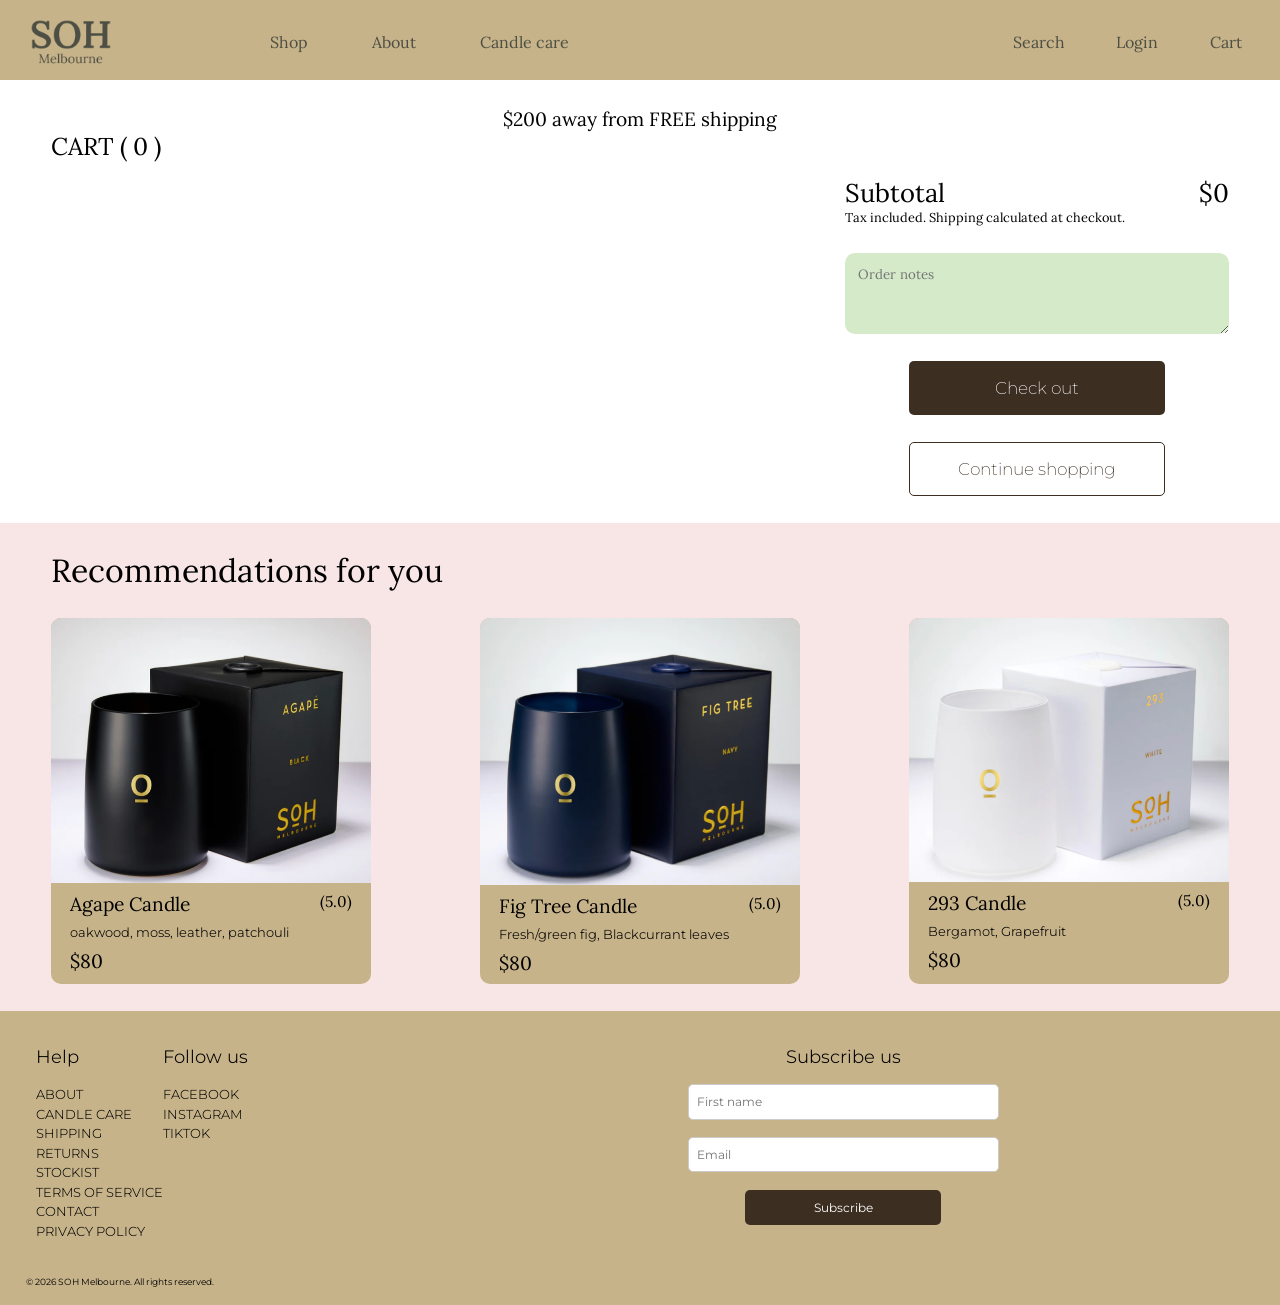
==== commit 45468130: "fixed some small details to get more perfect workflow and ui" ====
--- a/cart.html
+++ b/cart.html
@@ -20,7 +20,7 @@
                 <li class="logo"><img src="media/logo.png" alt="soh logo"></li>
             </a>
             <li class="shop-dropdown nav-item-left">
-                <span class="nav-item-left-shop">shop
+                <span class="nav-item-left-shop">Shop
                     <div class="nav-shop-underline"></div>
                 </span>
 
@@ -56,12 +56,12 @@
                 </div>
             </li>
 
-            <li class="nav-item-left">about</li>
-            <li class="nav-item-left">candle care</li>
+            <li class="nav-item-left">About</li>
+            <li class="nav-item-left">Candle care</li>
 
             <div class="nav-right">
                 <li class="search-dropdown">
-                    <span class="nav-item-left-search">search
+                    <span class="nav-item-left-search">Search
                         <div class="nav-search-underline"></div>
                     </span>
 
@@ -83,9 +83,9 @@
 
                 </li>
 
-                <li class="nav-item-right">login</li>
+                <li class="nav-item-right">Login</li>
                 <li class="nav-item-right">
-                    <span id="nav-cart">cart</span>
+                    <span id="nav-cart">Cart</span>
 
                     <section class="quick-cart-section">
                         <div class="quick-cart-shipping-and-quantity">
@@ -140,6 +140,7 @@
         </div>
 </nav>
 
+<main>
 <section class="cart-section">
     <p id="cart-free-shipping" class="cart-free-shipping">free shipping info</p>
 
@@ -178,11 +179,11 @@
 
 
 <!--recommendations-->
-<div class="recommendations">
+<section class="recommendations">
     <h2 class="recommendations-title">Recommendations for you</h2>
     <div class="recommendations-product-cards">
 
-        <a class="recommendations-card" href="">
+        <a class="recommendations-card">
             <img class="recommendations-card-image" src="media/agape.png" alt="the image of agape candle">
             <div class="recommendations-text">
                 <div class="recommendations-card-textandrating">
@@ -194,7 +195,7 @@
             </div>
         </a>
 
-         <a class="recommendations-card" href="">
+         <a class="recommendations-card">
             <img class="recommendations-card-image" src="media/fig-tree.png" alt="the image of Fig Tree Candle">
             <div class="recommendations-text">
                 <div class="recommendations-card-textandrating">
@@ -206,7 +207,7 @@
             </div>
         </a>
 
-        <a class="recommendations-card" href="">
+        <a class="recommendations-card">
             <img class="recommendations-card-image" src="media/293.png" alt="the image of 293 Candle">
             <div class="recommendations-text">
                 <div class="recommendations-card-textandrating">
@@ -218,7 +219,8 @@
             </div>
         </a>
     </div>
-</div>
+</section>
+</main>
 
 <!--footer-->
 <footer>
--- a/style.css
+++ b/style.css
@@ -1453,6 +1453,9 @@
     border-radius: 10px;
     background-color: #3D2E22;
     color: #ffffff;
+}
+.mobile-delivery-page-button{
+    display: none;
 }
 
 .delivery-right{
@@ -2111,7 +2114,8 @@
   }
 
   .product-info{
-    align-items: center;
+    align-items: flex-start;
+    justify-content: space-between;
   }
 
   .delivery-product-name,
@@ -2145,18 +2149,28 @@
     font-size: 1rem;
   }
 
-  .delivery-page-button{
+  .mobile-delivery-page-button{
+    display: flex;
+    justify-content: center;
     align-self: center;
     margin-top: 0.5rem;
   }
 
-  .payment-button{
+  .mobile-payment-button{
     width: 8rem;
     height: 1.9rem;
     border-radius: 10px;
     font-size: 0.75rem;
-  }
-}
+    background-color: #3D2E22;
+    color: #ffffff;
+  }
+
+  .delivery-page-button{
+    display: none;
+}
+
+}
+
 @media (max-width: 652px){
     .filter-featured-text,
     .filter-price-inputs{
@@ -2703,20 +2717,21 @@
 .productlists-card-info{
     font-size: 0.5rem;
 }
-}
-
-
-
-
-
-
-
-
-
-
-
-
-
-
-
-
+
+}
+
+
+
+
+
+
+
+
+
+
+
+
+
+
+
+
